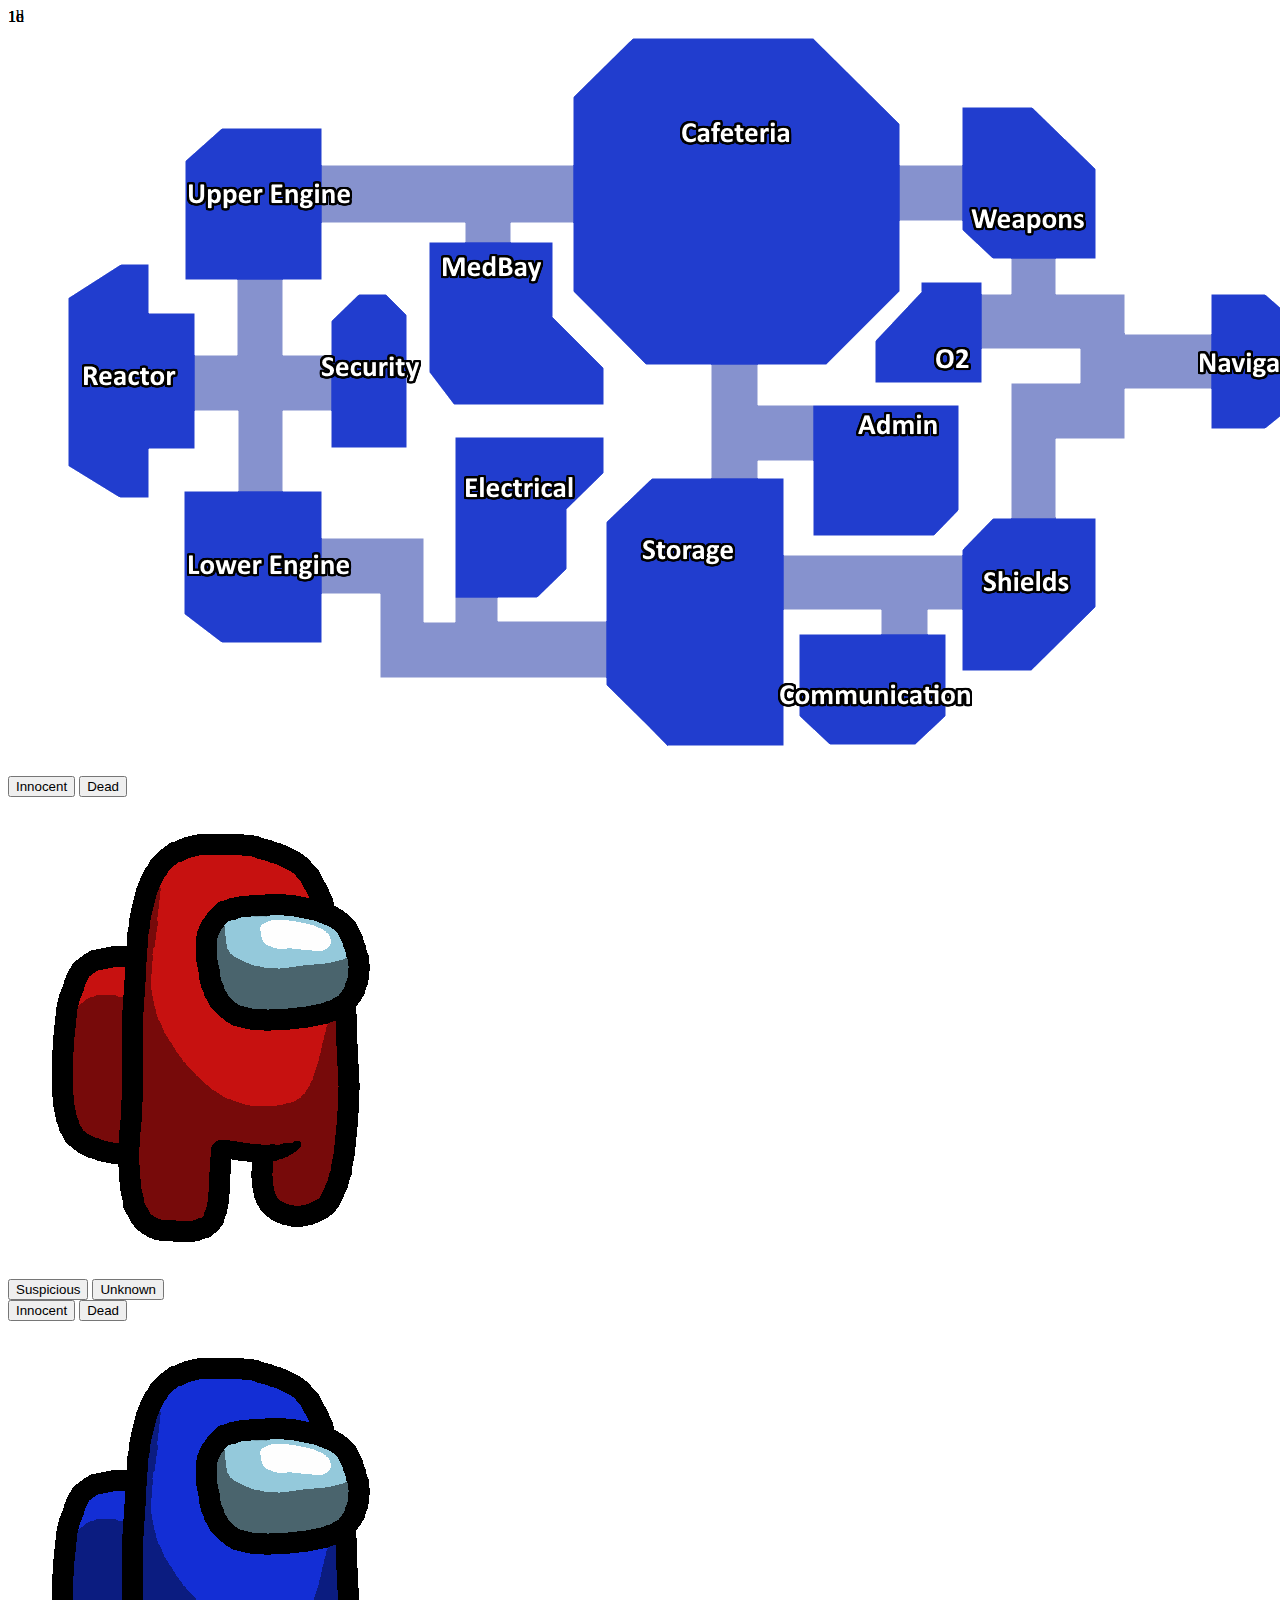
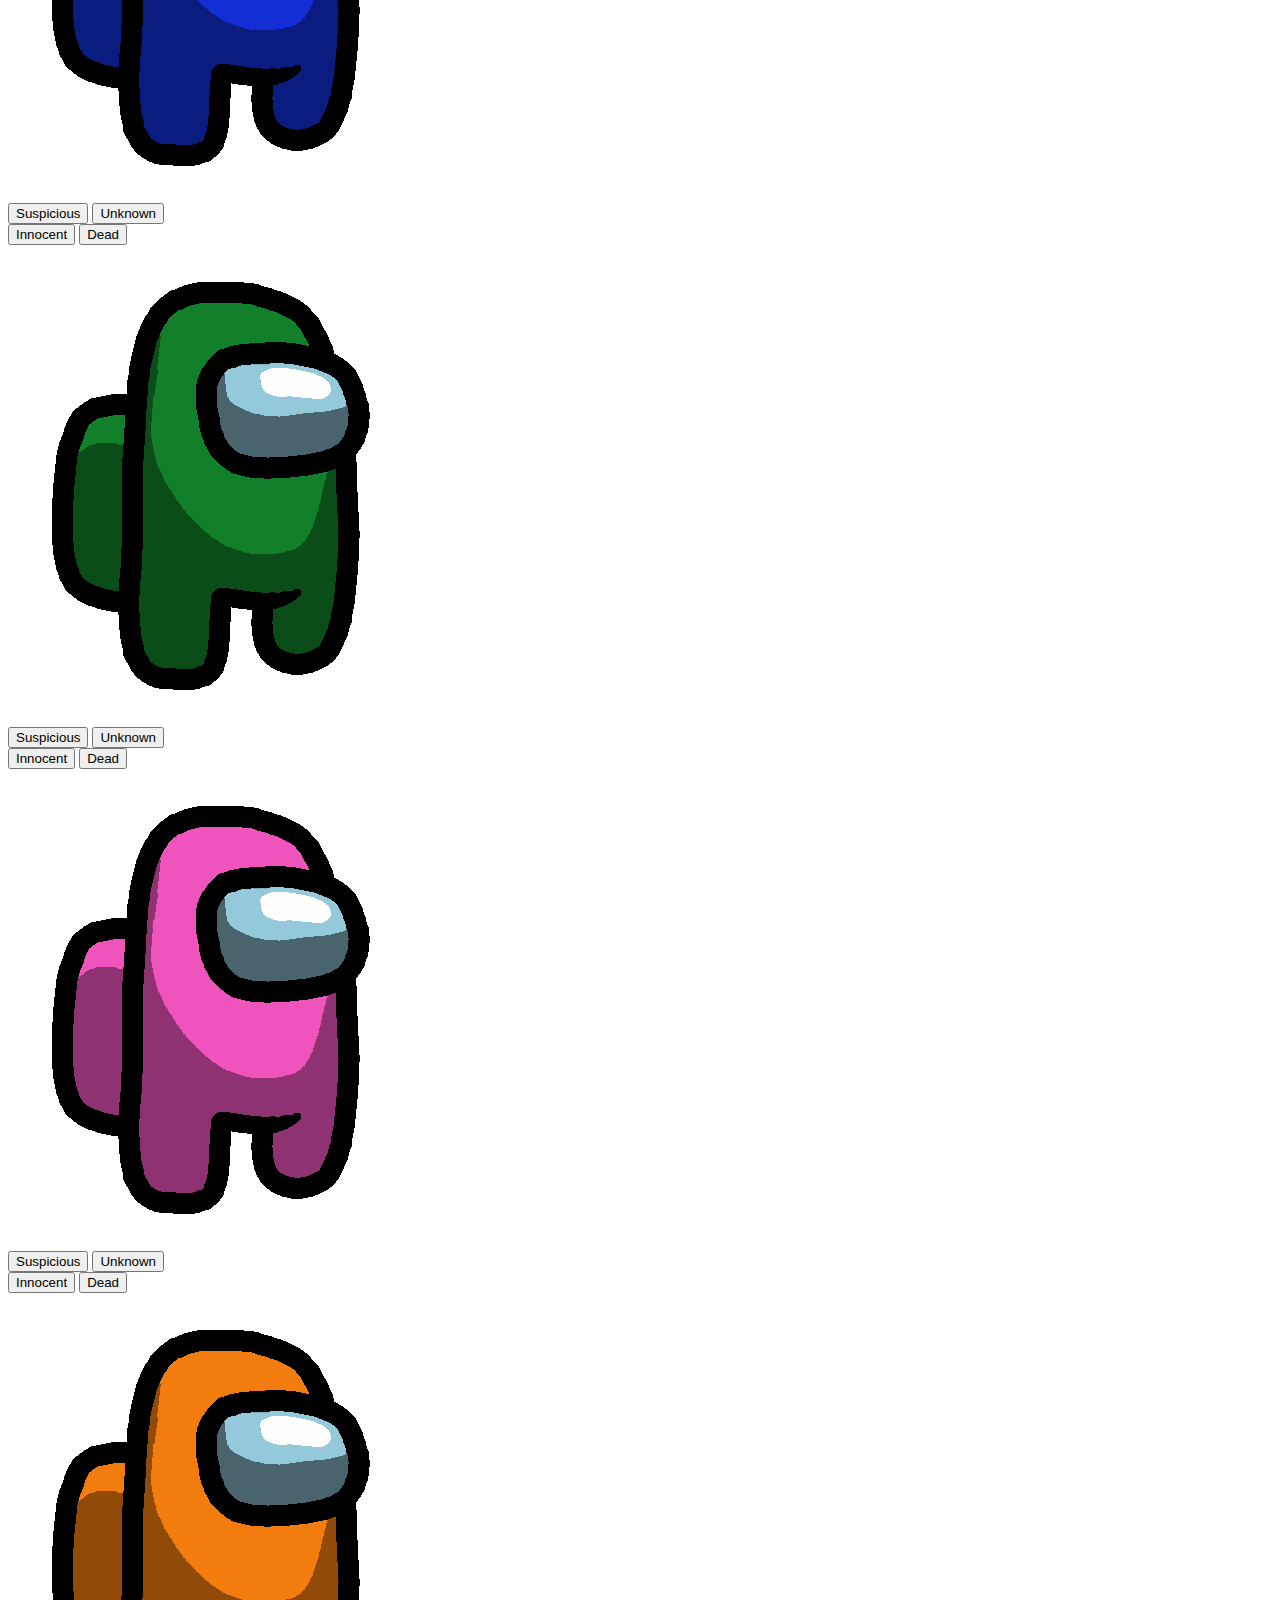
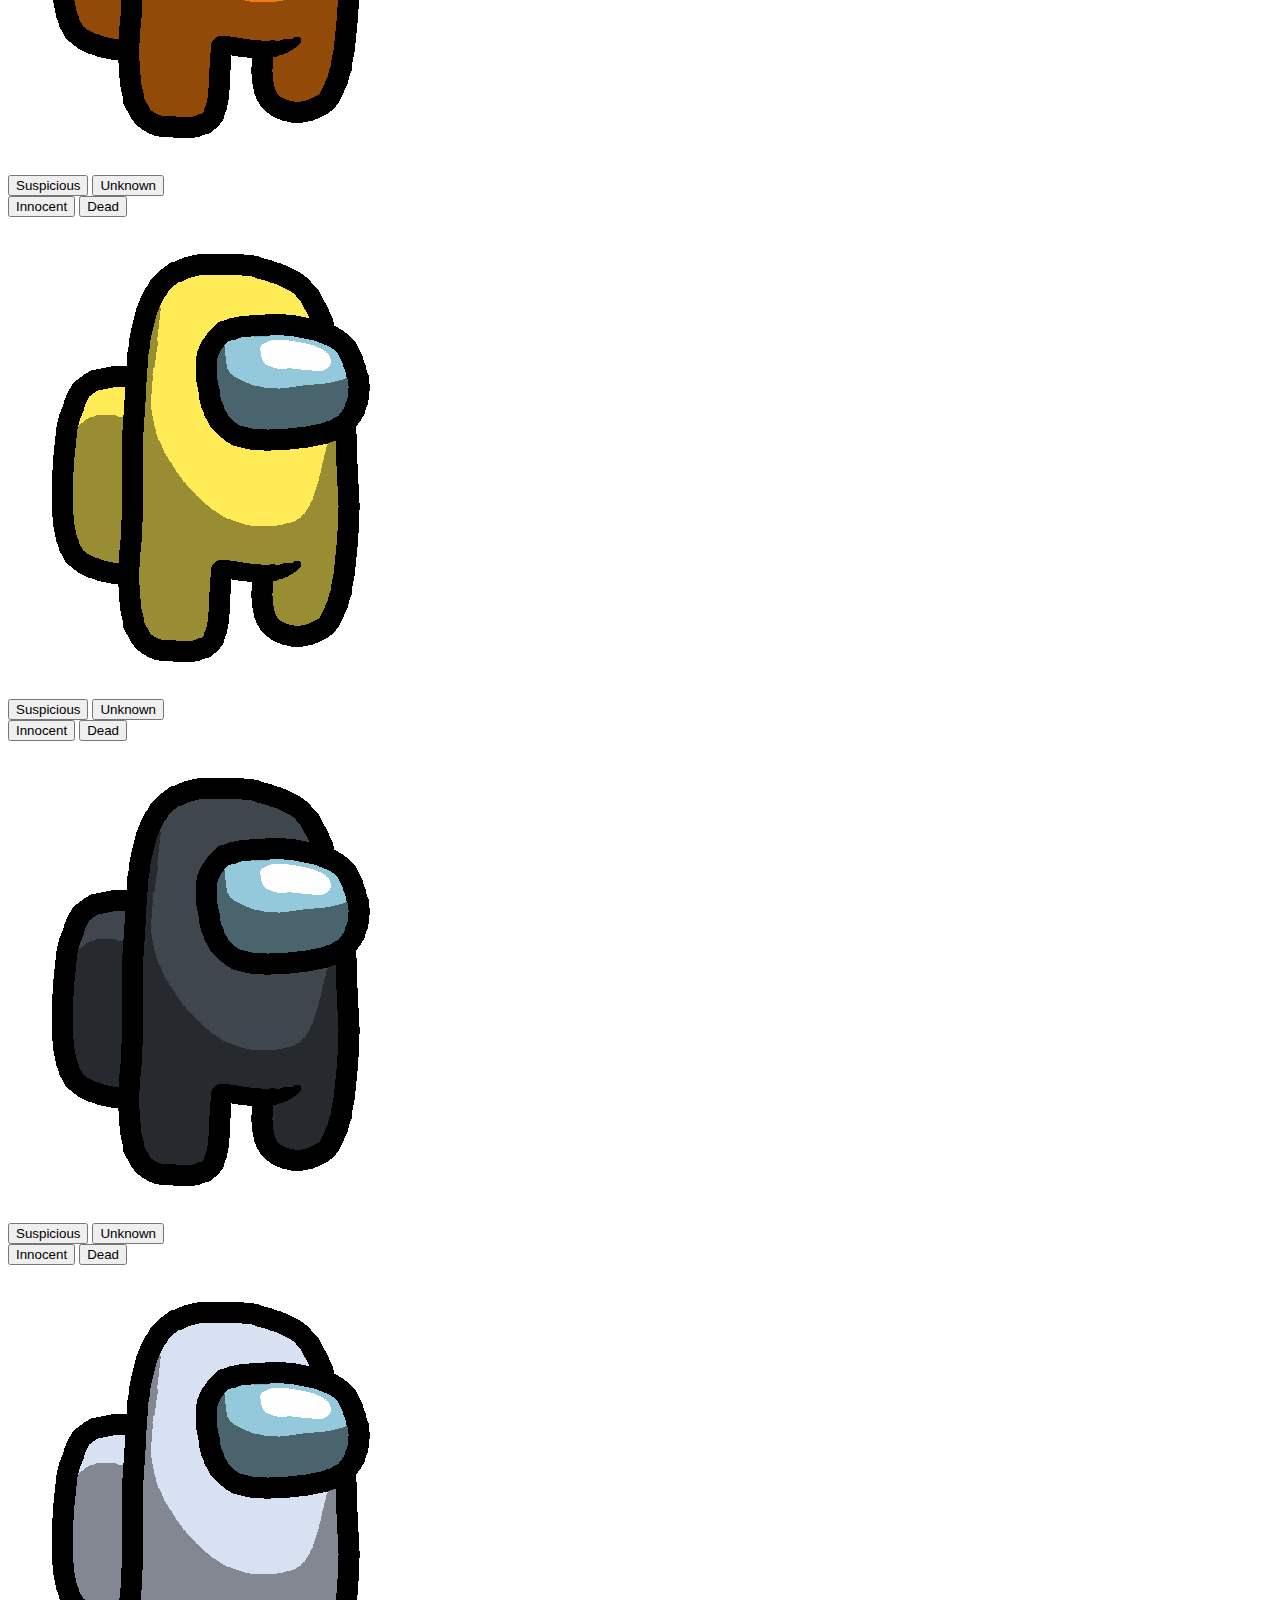
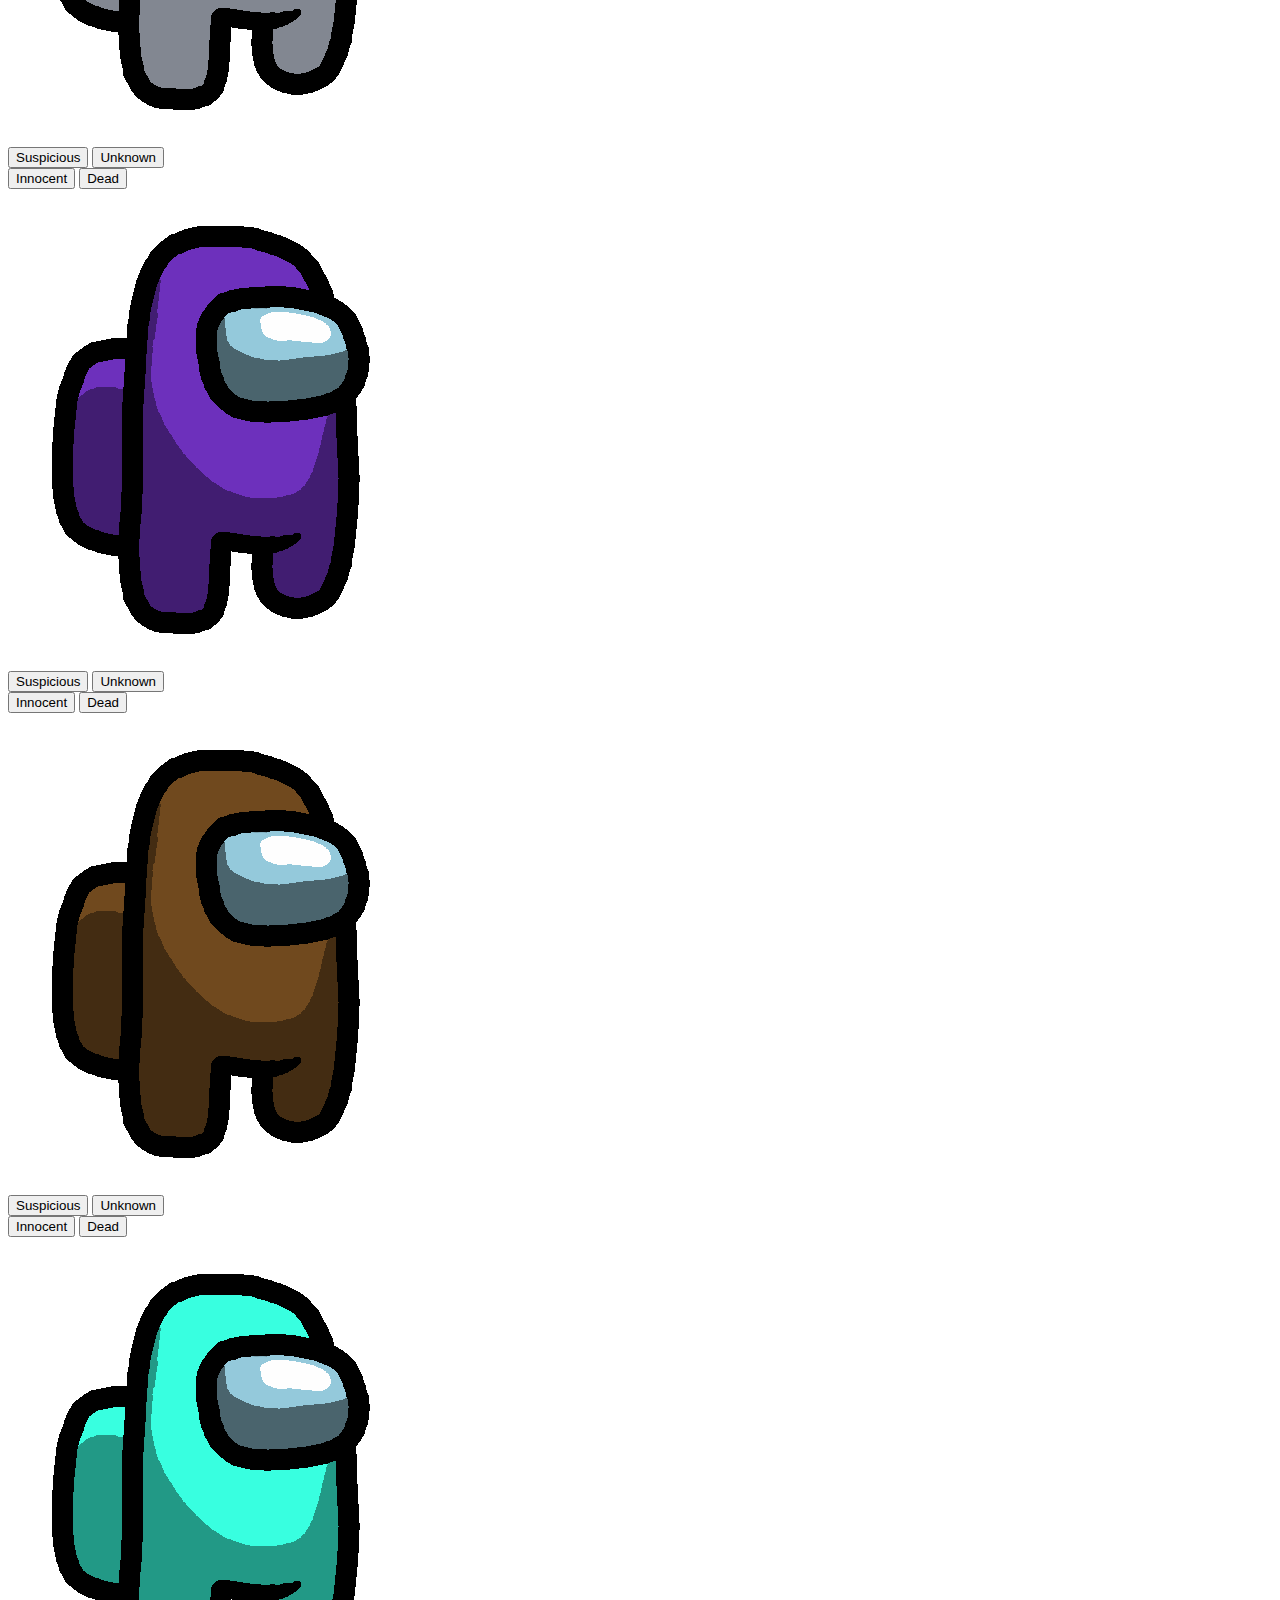
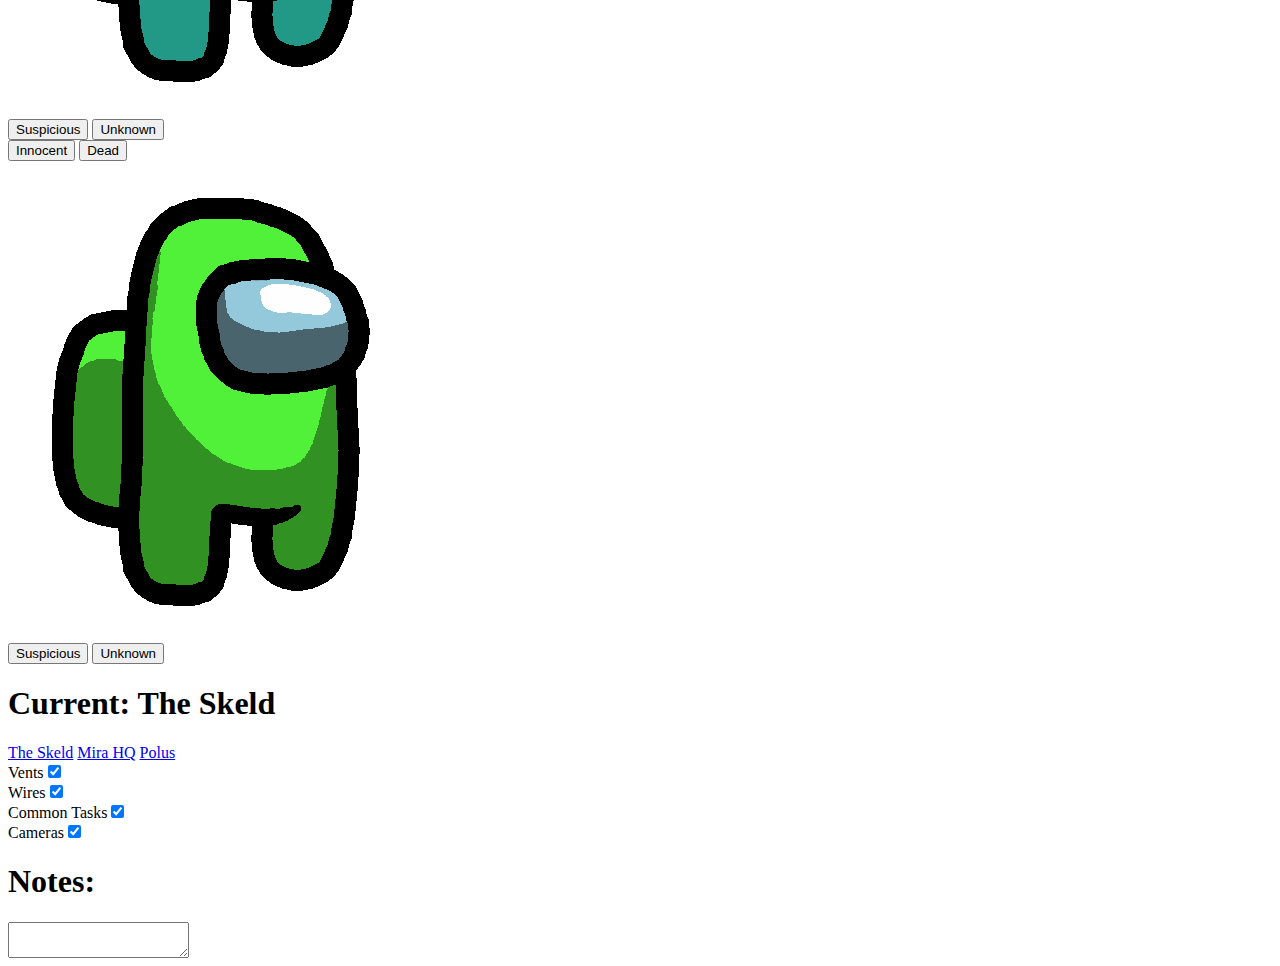
==== index.html @ 00ee6c78 "Initial Development" ====
<head>
    <title>Sus Tracker</title>
    <link rel="stylesheet" href="https://resources.izmichael.xyz/assets/tailwind2.css">
    <script src="https://ajax.googleapis.com/ajax/libs/jquery/2.1.3/jquery.min.js"></script>
    <link rel="stylesheet" href="/assets/styles.css">
    <script src="/assets/js/sus.js"></script>
</head>

<body class="text-white bg-gray-900" onload="mapSelect('skeld')">
    <noscript>
        <h1 class="text-4xl">Please enable Javascript to use this site.</h1>
    </noscript>
    <div class="grid w-screen h-screen grid-cols-2 grid-rows-2 p-5">
        <div class="grid w-full h-full grid-cols-2 grid-rows-2 p-5" id="susDisplay">
            <div class="grid w-full h-full grid-cols-2" id="dispInnocent">

            </div>
            <div class="grid w-full h-full grid-cols-2" id="dispSus">

            </div>
            <div class="grid w-full h-full grid-cols-2" id="dispDead">

            </div>
            <div class="grid w-full h-full grid-cols-2" id="dispUnknown">

            </div>
        </div>
        <div class="flex flex-col justify-center w-full h-full p-5" id="mapDisplay">
            <div class="parent">
                <div class="w-full h-full mapImg1 skeld"><img src="/assets/img/maps/blank/skeld.png"></div>
                <div class="w-full h-full mapImg2 skeld skeld-vent">1b</div>
                <div class="w-full h-full mapImg3 skeld skeld-wires">1c</div>
                <div class="w-full h-full mapImg4 skeld skeld-common">1d</div>
                <div class="w-full h-full mapImg5 skeld skeld-cams">1e</div>
                <div class="w-full h-full mapImg6 mira"><img src="/assets/img/maps/blank/mira.png"></div>
                <div class="w-full h-full mapImg7 mira mira-vent">2b</div>
                <div class="w-full h-full mapImg8 mira mira-wires">2c</div>
                <div class="w-full h-full mapImg9 mira mira-common">2d</div>
                <div class="w-full h-full mapImg10 mira mira-cams">2e</div>
                <div class="w-full h-full mapImg11 polus"><img src="/assets/img/maps/blank/polus.png"></div>
                <div class="w-full h-full mapImg12 polus polus-vent">3b</div>
                <div class="w-full h-full mapImg13 polus polus-wires">3c</div>
                <div class="w-full h-full mapImg14 polus polus-common">3d</div>
                <div class="w-full h-full mapImg15 polus polus-cams">3e</div>
            </div>
        </div>
        <div class="grid w-full h-full grid-cols-3 gap-2 p-5" id="susControl">
            <player class="flex flex-row items-center justify-center border-2 border-gray-500 rounded-lg">
                <div class="flex flex-col justify-center mr-3">
                    <button style="outline: none;" class="bg-gray-700 p-1 rounded-lg"
                        onclick="markPlayer('red', 'inno')">Innocent</button>
                    <button style="outline: none;" class="bg-gray-700 p-1 mt-2 rounded-lg"
                        onclick="markPlayer('red', 'dead')">Dead</button>
                </div>
                <img class="w-11 h-11" src="/assets/img/players/red.png">
                <div class="flex flex-col justify-center ml-3">
                    <button style="outline: none;" class="bg-gray-700 p-1 rounded-lg"
                        onclick="markPlayer('red', 'sus')">Suspicious</button>
                    <button style="outline: none;" class="bg-gray-700 p-1 mt-2 rounded-lg"
                        onclick="markPlayer('red', 'none')">Unknown</button>
                </div>
            </player>
            <player class="flex flex-row items-center justify-center border-2 border-gray-500 rounded-lg">
                <div class="flex flex-col justify-center mr-3">
                    <button style="outline: none;" class="bg-gray-700 p-1 rounded-lg"
                        onclick="markPlayer('blue', 'inno')">Innocent</button>
                    <button style="outline: none;" class="bg-gray-700 p-1 mt-2 rounded-lg"
                        onclick="markPlayer('blue', 'dead')">Dead</button>
                </div>
                <img class="w-11 h-11" src="/assets/img/players/blue.png">
                <div class="flex flex-col justify-center ml-3">
                    <button style="outline: none;" class="bg-gray-700 p-1 rounded-lg"
                        onclick="markPlayer('blue', 'sus')">Suspicious</button>
                    <button style="outline: none;" class="bg-gray-700 p-1 mt-2 rounded-lg"
                        onclick="markPlayer('blue', 'none')">Unknown</button>
                </div>
            </player>
            <player class="flex flex-row items-center justify-center border-2 border-gray-500 rounded-lg">
                <div class="flex flex-col justify-center mr-3">
                    <button style="outline: none;" class="bg-gray-700 p-1 rounded-lg"
                        onclick="markPlayer('green', 'inno')">Innocent</button>
                    <button style="outline: none;" class="bg-gray-700 p-1 mt-2 rounded-lg"
                        onclick="markPlayer('green', 'dead')">Dead</button>
                </div>
                <img class="w-11 h-11" src="/assets/img/players/green.png">
                <div class="flex flex-col justify-center ml-3">
                    <button style="outline: none;" class="bg-gray-700 p-1 rounded-lg"
                        onclick="markPlayer('green', 'sus')">Suspicious</button>
                    <button style="outline: none;" class="bg-gray-700 p-1 mt-2 rounded-lg"
                        onclick="markPlayer('green', 'none')">Unknown</button>
                </div>
            </player>
            <player class="flex flex-row items-center justify-center border-2 border-gray-500 rounded-lg">
                <div class="flex flex-col justify-center mr-3">
                    <button style="outline: none;" class="bg-gray-700 p-1 rounded-lg"
                        onclick="markPlayer('pink', 'inno')">Innocent</button>
                    <button style="outline: none;" class="bg-gray-700 p-1 mt-2 rounded-lg"
                        onclick="markPlayer('pink', 'dead')">Dead</button>
                </div>
                <img class="w-11 h-11" src="/assets/img/players/pink.png">
                <div class="flex flex-col justify-center ml-3">
                    <button style="outline: none;" class="bg-gray-700 p-1 rounded-lg"
                        onclick="markPlayer('pink', 'sus')">Suspicious</button>
                    <button style="outline: none;" class="bg-gray-700 p-1 mt-2 rounded-lg"
                        onclick="markPlayer('pink', 'none')">Unknown</button>
                </div>
            </player>
            <player class="flex flex-row items-center justify-center border-2 border-gray-500 rounded-lg">
                <div class="flex flex-col justify-center mr-3">
                    <button style="outline: none;" class="bg-gray-700 p-1 rounded-lg"
                        onclick="markPlayer('orange', 'inno')">Innocent</button>
                    <button style="outline: none;" class="bg-gray-700 p-1 mt-2 rounded-lg"
                        onclick="markPlayer('orange', 'dead')">Dead</button>
                </div>
                <img class="w-11 h-11" src="/assets/img/players/orange.png">
                <div class="flex flex-col justify-center ml-3">
                    <button style="outline: none;" class="bg-gray-700 p-1 rounded-lg"
                        onclick="markPlayer('orange', 'sus')">Suspicious</button>
                    <button style="outline: none;" class="bg-gray-700 p-1 mt-2 rounded-lg"
                        onclick="markPlayer('orange', 'none')">Unknown</button>
                </div>
            </player>
            <player class="flex flex-row items-center justify-center border-2 border-gray-500 rounded-lg">
                <div class="flex flex-col justify-center mr-3">
                    <button style="outline: none;" class="bg-gray-700 p-1 rounded-lg"
                        onclick="markPlayer('yellow', 'inno')">Innocent</button>
                    <button style="outline: none;" class="bg-gray-700 p-1 mt-2 rounded-lg"
                        onclick="markPlayer('yellow', 'dead')">Dead</button>
                </div>
                <img class="w-11 h-11" src="/assets/img/players/yellow.png">
                <div class="flex flex-col justify-center ml-3">
                    <button style="outline: none;" class="bg-gray-700 p-1 rounded-lg"
                        onclick="markPlayer('yellow', 'sus')">Suspicious</button>
                    <button style="outline: none;" class="bg-gray-700 p-1 mt-2 rounded-lg"
                        onclick="markPlayer('yellow', 'none')">Unknown</button>
                </div>
            </player>
            <player class="flex flex-row items-center justify-center border-2 border-gray-500 rounded-lg">
                <div class="flex flex-col justify-center mr-3">
                    <button style="outline: none;" class="bg-gray-700 p-1 rounded-lg"
                        onclick="markPlayer('black', 'inno')">Innocent</button>
                    <button style="outline: none;" class="bg-gray-700 p-1 mt-2 rounded-lg"
                        onclick="markPlayer('black', 'dead')">Dead</button>
                </div>
                <img class="w-11 h-11" src="/assets/img/players/black.png">
                <div class="flex flex-col justify-center ml-3">
                    <button style="outline: none;" class="bg-gray-700 p-1 rounded-lg"
                        onclick="markPlayer('black', 'sus')">Suspicious</button>
                    <button style="outline: none;" class="bg-gray-700 p-1 mt-2 rounded-lg"
                        onclick="markPlayer('black', 'none')">Unknown</button>
                </div>
            </player>
            <player class="flex flex-row items-center justify-center border-2 border-gray-500 rounded-lg">
                <div class="flex flex-col justify-center mr-3">
                    <button style="outline: none;" class="bg-gray-700 p-1 rounded-lg"
                        onclick="markPlayer('white', 'inno')">Innocent</button>
                    <button style="outline: none;" class="bg-gray-700 p-1 mt-2 rounded-lg"
                        onclick="markPlayer('white', 'dead')">Dead</button>
                </div>
                <img class="w-11 h-11" src="/assets/img/players/white.png">
                <div class="flex flex-col justify-center ml-3">
                    <button style="outline: none;" class="bg-gray-700 p-1 rounded-lg"
                        onclick="markPlayer('white', 'sus')">Suspicious</button>
                    <button style="outline: none;" class="bg-gray-700 p-1 mt-2 rounded-lg"
                        onclick="markPlayer('white', 'none')">Unknown</button>
                </div>
            </player>
            <player class="flex flex-row items-center justify-center border-2 border-gray-500 rounded-lg">
                <div class="flex flex-col justify-center mr-3">
                    <button style="outline: none;" class="bg-gray-700 p-1 rounded-lg"
                        onclick="markPlayer('purple', 'inno')">Innocent</button>
                    <button style="outline: none;" class="bg-gray-700 p-1 mt-2 rounded-lg"
                        onclick="markPlayer('purple', 'dead')">Dead</button>
                </div>
                <img class="w-11 h-11" src="/assets/img/players/purple.png">
                <div class="flex flex-col justify-center ml-3">
                    <button style="outline: none;" class="bg-gray-700 p-1 rounded-lg"
                        onclick="markPlayer('purple', 'sus')">Suspicious</button>
                    <button style="outline: none;" class="bg-gray-700 p-1 mt-2 rounded-lg"
                        onclick="markPlayer('purple', 'none')">Unknown</button>
                </div>
            </player>
            <player class="flex flex-row items-center justify-center border-2 border-gray-500 rounded-lg">
                <div class="flex flex-col justify-center mr-3">
                    <button style="outline: none;" class="bg-gray-700 p-1 rounded-lg"
                        onclick="markPlayer('brown', 'inno')">Innocent</button>
                    <button style="outline: none;" class="bg-gray-700 p-1 mt-2 rounded-lg"
                        onclick="markPlayer('brown', 'dead')">Dead</button>
                </div>
                <img class="w-11 h-11" src="/assets/img/players/brown.png">
                <div class="flex flex-col justify-center ml-3">
                    <button style="outline: none;" class="bg-gray-700 p-1 rounded-lg"
                        onclick="markPlayer('brown', 'sus')">Suspicious</button>
                    <button style="outline: none;" class="bg-gray-700 p-1 mt-2 rounded-lg"
                        onclick="markPlayer('brown', 'none')">Unknown</button>
                </div>
            </player>
            <player class="flex flex-row items-center justify-center border-2 border-gray-500 rounded-lg">
                <div class="flex flex-col justify-center mr-3">
                    <button style="outline: none;" class="bg-gray-700 p-1 rounded-lg"
                        onclick="markPlayer('cyan', 'inno')">Innocent</button>
                    <button style="outline: none;" class="bg-gray-700 p-1 mt-2 rounded-lg"
                        onclick="markPlayer('cyan', 'dead')">Dead</button>
                </div>
                <img class="w-11 h-11" src="/assets/img/players/cyan.png">
                <div class="flex flex-col justify-center ml-3">
                    <button style="outline: none;" class="bg-gray-700 p-1 rounded-lg"
                        onclick="markPlayer('cyan', 'sus')">Suspicious</button>
                    <button style="outline: none;" class="bg-gray-700 p-1 mt-2 rounded-lg"
                        onclick="markPlayer('cyan', 'none')">Unknown</button>
                </div>
            </player>
            <player class="flex flex-row items-center justify-center border-2 border-gray-500 rounded-lg">
                <div class="flex flex-col justify-center mr-3">
                    <button style="outline: none;" class="bg-gray-700 p-1 rounded-lg"
                        onclick="markPlayer('lime', 'inno')">Innocent</button>
                    <button style="outline: none;" class="bg-gray-700 p-1 mt-2 rounded-lg"
                        onclick="markPlayer('lime', 'dead')">Dead</button>
                </div>
                <img class="w-11 h-11" src="/assets/img/players/lime.png">
                <div class="flex flex-col justify-center ml-3">
                    <button style="outline: none;" class="bg-gray-700 p-1 rounded-lg"
                        onclick="markPlayer('lime', 'sus')">Suspicious</button>
                    <button style="outline: none;" class="bg-gray-700 p-1 mt-2 rounded-lg"
                        onclick="markPlayer('lime', 'none')">Unknown</button>
                </div>
            </player>
        </div>
        <div class="flex flex-col w-full h-full p-5" id="mapControl">
            <div class="flex flex-row w-full border-b-2 mb-4 border-gray-500">
                <div class="flex flex-1 flex-col">
                    <h1 class="text-xl font-bold" id="mapLabel">Current: The Skeld</h1>
                    <a href="/" class="p-2 hover:bg-gray-600" onclick="mapSelect('skeld');return false">The Skeld</a>
                    <a href="/" class="p-2 hover:bg-gray-600" onclick="mapSelect('mira');return false">Mira HQ</a>
                    <a href="/" class="p-2 hover:bg-gray-600" onclick="mapSelect('polus');return false">Polus</a>
                </div>
                <div class="flex flex-1 flex-col">
                    <div class="flex flex-row items-center justify-end p-2 gap-2">Vents<input type="checkbox"
                            id="ventBox" checked></div>
                    <div class="flex flex-row items-center justify-end p-2 gap-2">Wires<input type="checkbox"
                            id="wiresBox" checked></div>
                    <div class="flex flex-row items-center justify-end p-2 gap-2">Common Tasks<input type="checkbox"
                            id="commonBox" checked></div>
                    <div class="flex flex-row items-center justify-end p-2 gap-2">Cameras<input type="checkbox"
                            id="camsBox" checked></div>
                </div>
            </div>
            <h1 class="text-lg">Notes:</h1>
            <textarea class="p-2 mt-1 flex-1 bg-gray-700 resize-none" style="outline: none;"></textarea>
        </div>
    </div>
    <script src="/assets/js/maps.js"></script>
</body>
---- assets/styles.css ----
.parent {
    display: grid;
    grid-template-columns: 1fr;
    grid-template-rows: 1fr;
    grid-column-gap: 0px;
    grid-row-gap: 0px;
}

.mapImg1 {
    grid-area: 1 / 1 / 2 / 2;
}

.mapImg2 {
    grid-area: 1 / 1 / 2 / 2;
}

.mapImg3 {
    grid-area: 1 / 1 / 2 / 2;
}

.mapImg4 {
    grid-area: 1 / 1 / 2 / 2;
}

.mapImg5 {
    grid-area: 1 / 1 / 2 / 2;
}

.mapImg6 {
    grid-area: 1 / 1 / 2 / 2;
}

.mapImg7 {
    grid-area: 1 / 1 / 2 / 2;
}

.mapImg8 {
    grid-area: 1 / 1 / 2 / 2;
}

.mapImg9 {
    grid-area: 1 / 1 / 2 / 2;
}

.mapImg10 {
    grid-area: 1 / 1 / 2 / 2;
}

.mapImg11 {
    grid-area: 1 / 1 / 2 / 2;
}

.mapImg12 {
    grid-area: 1 / 1 / 2 / 2;
}

.mapImg13 {
    grid-area: 1 / 1 / 2 / 2;
}

.mapImg14 {
    grid-area: 1 / 1 / 2 / 2;
}

.mapImg15 {
    grid-area: 1 / 1 / 2 / 2;
}
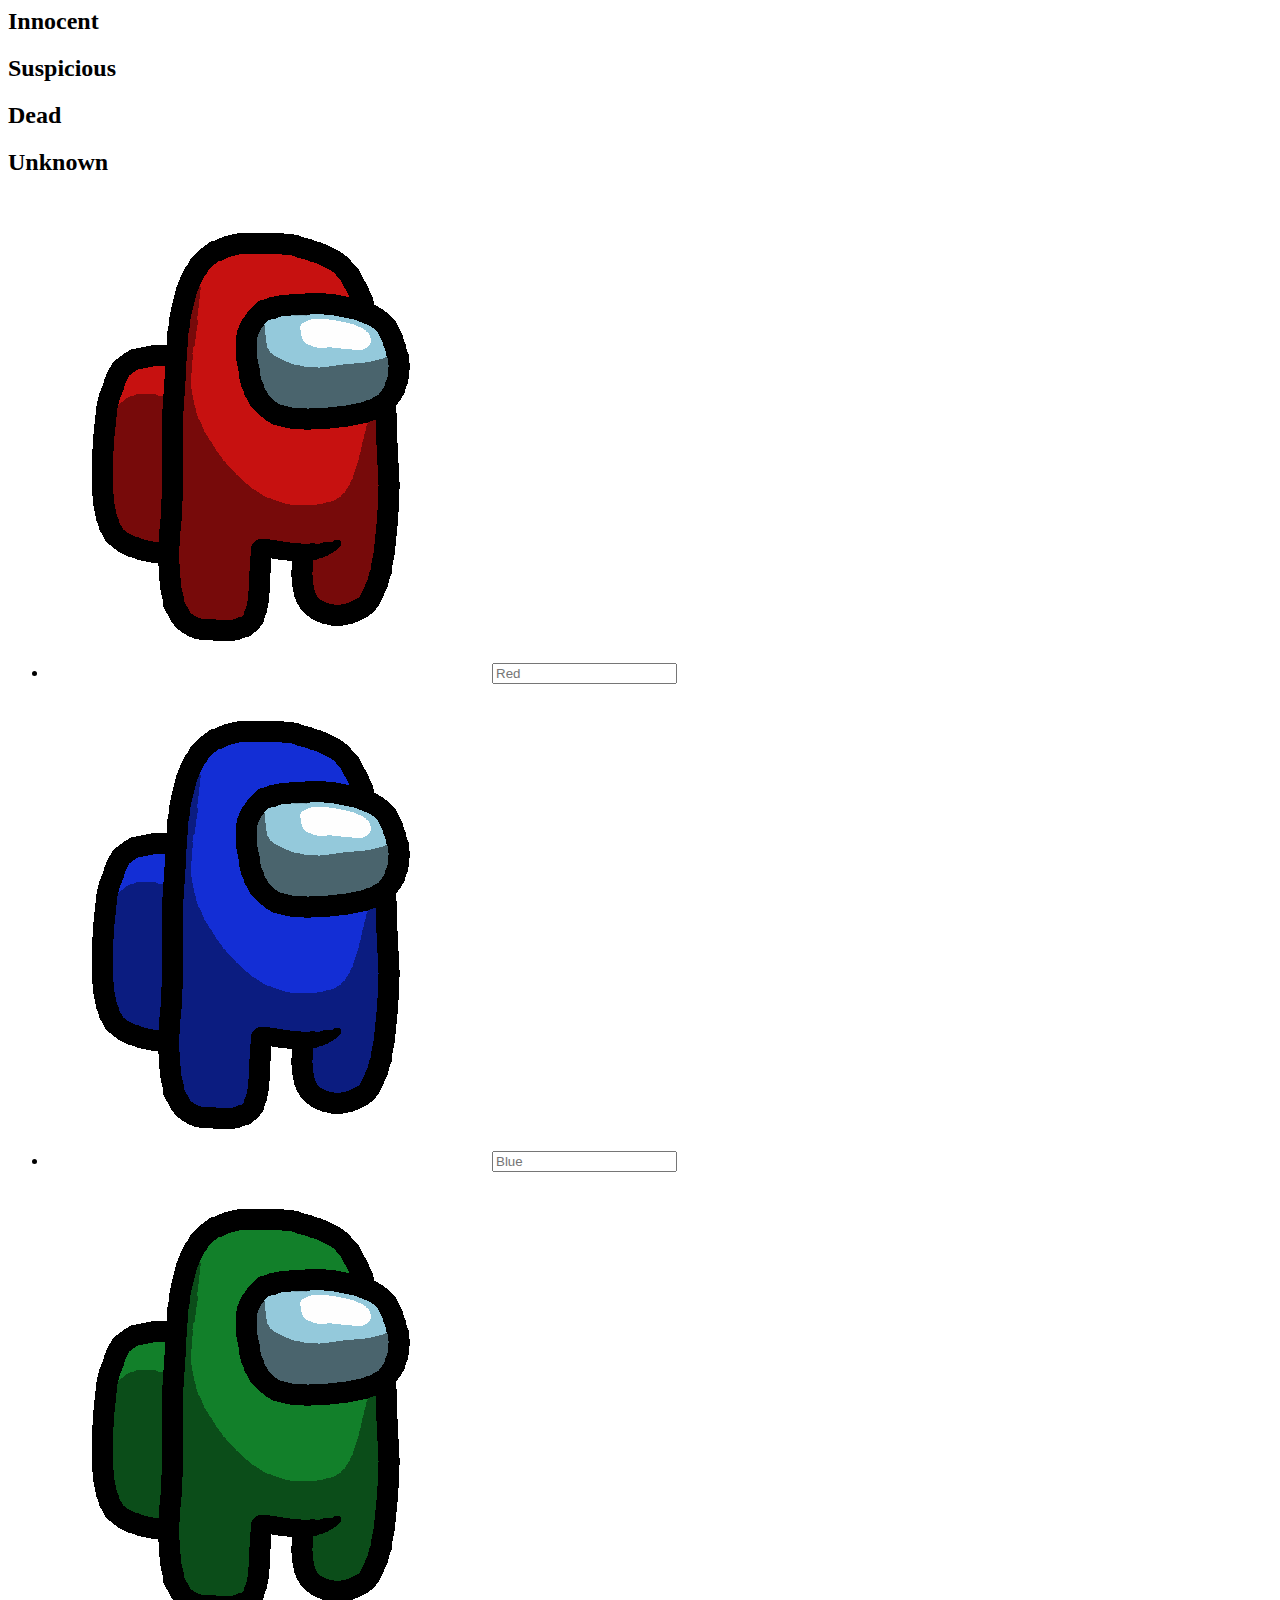
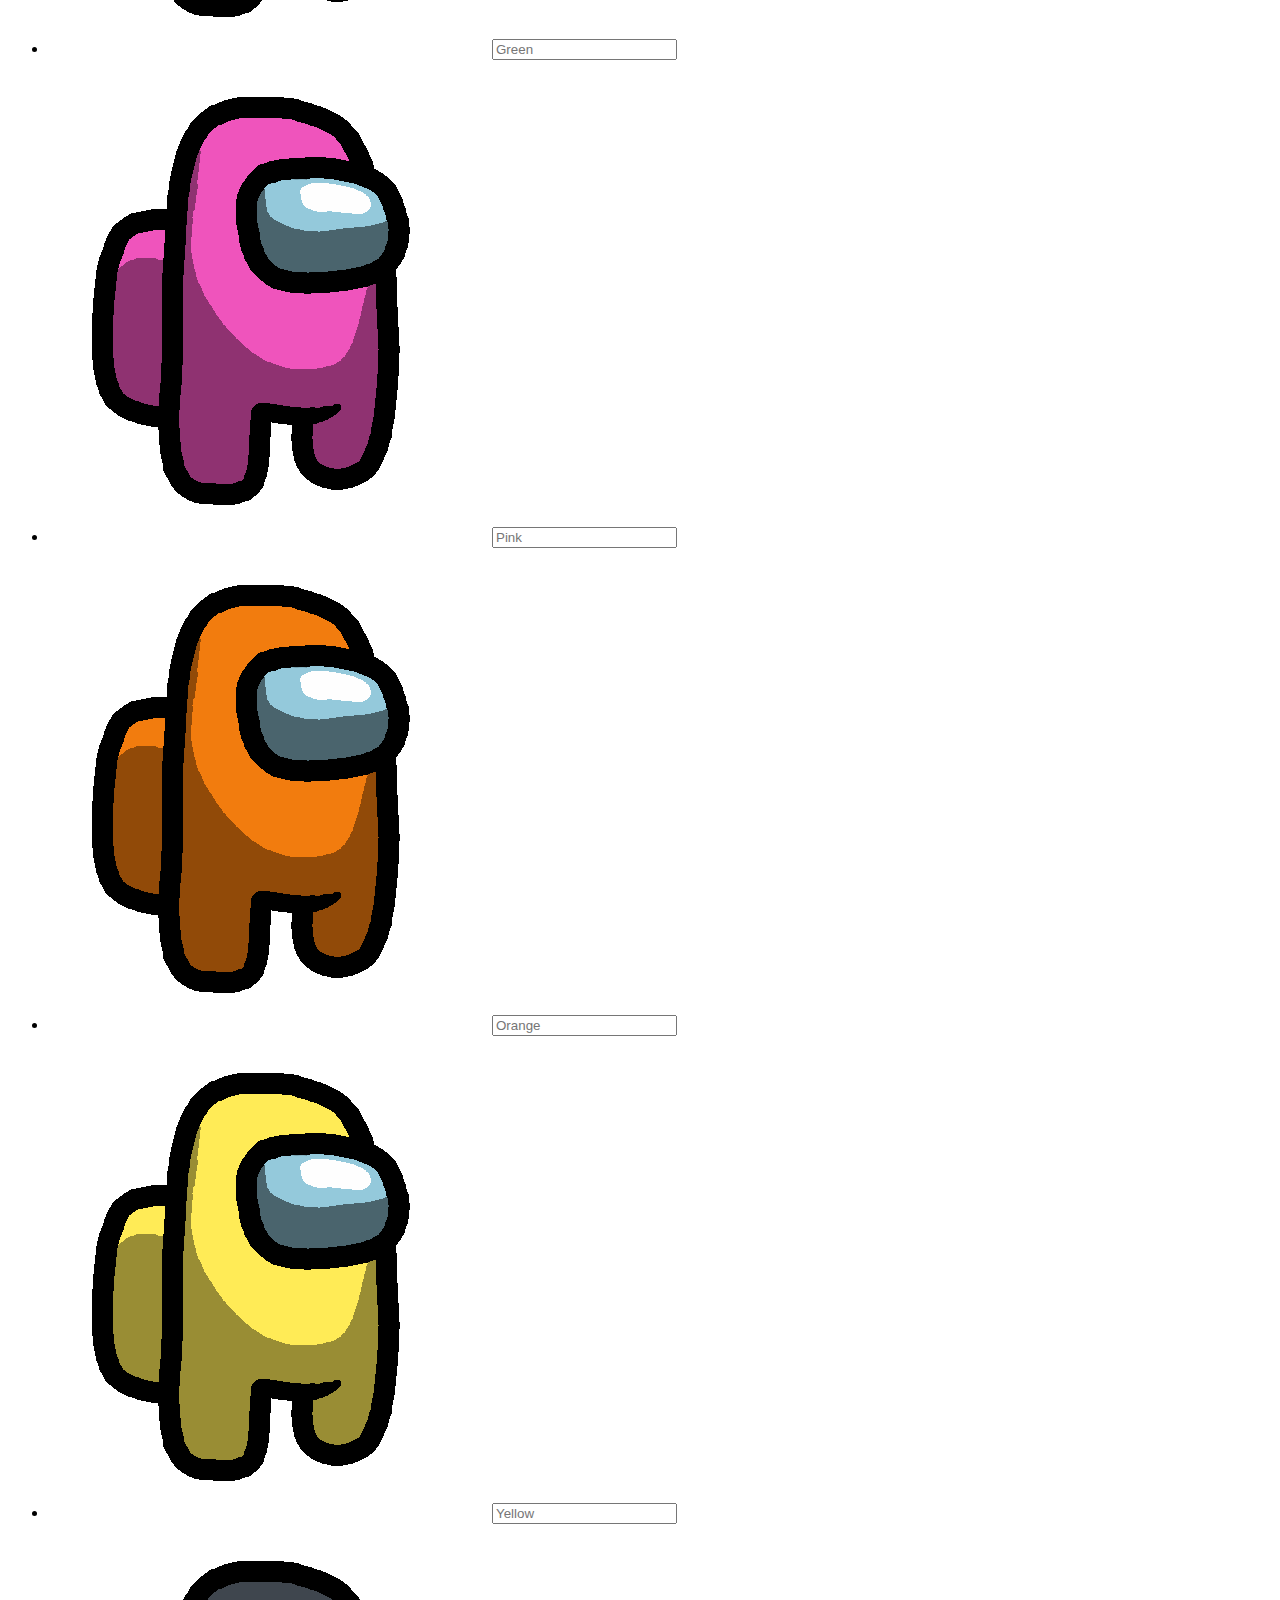
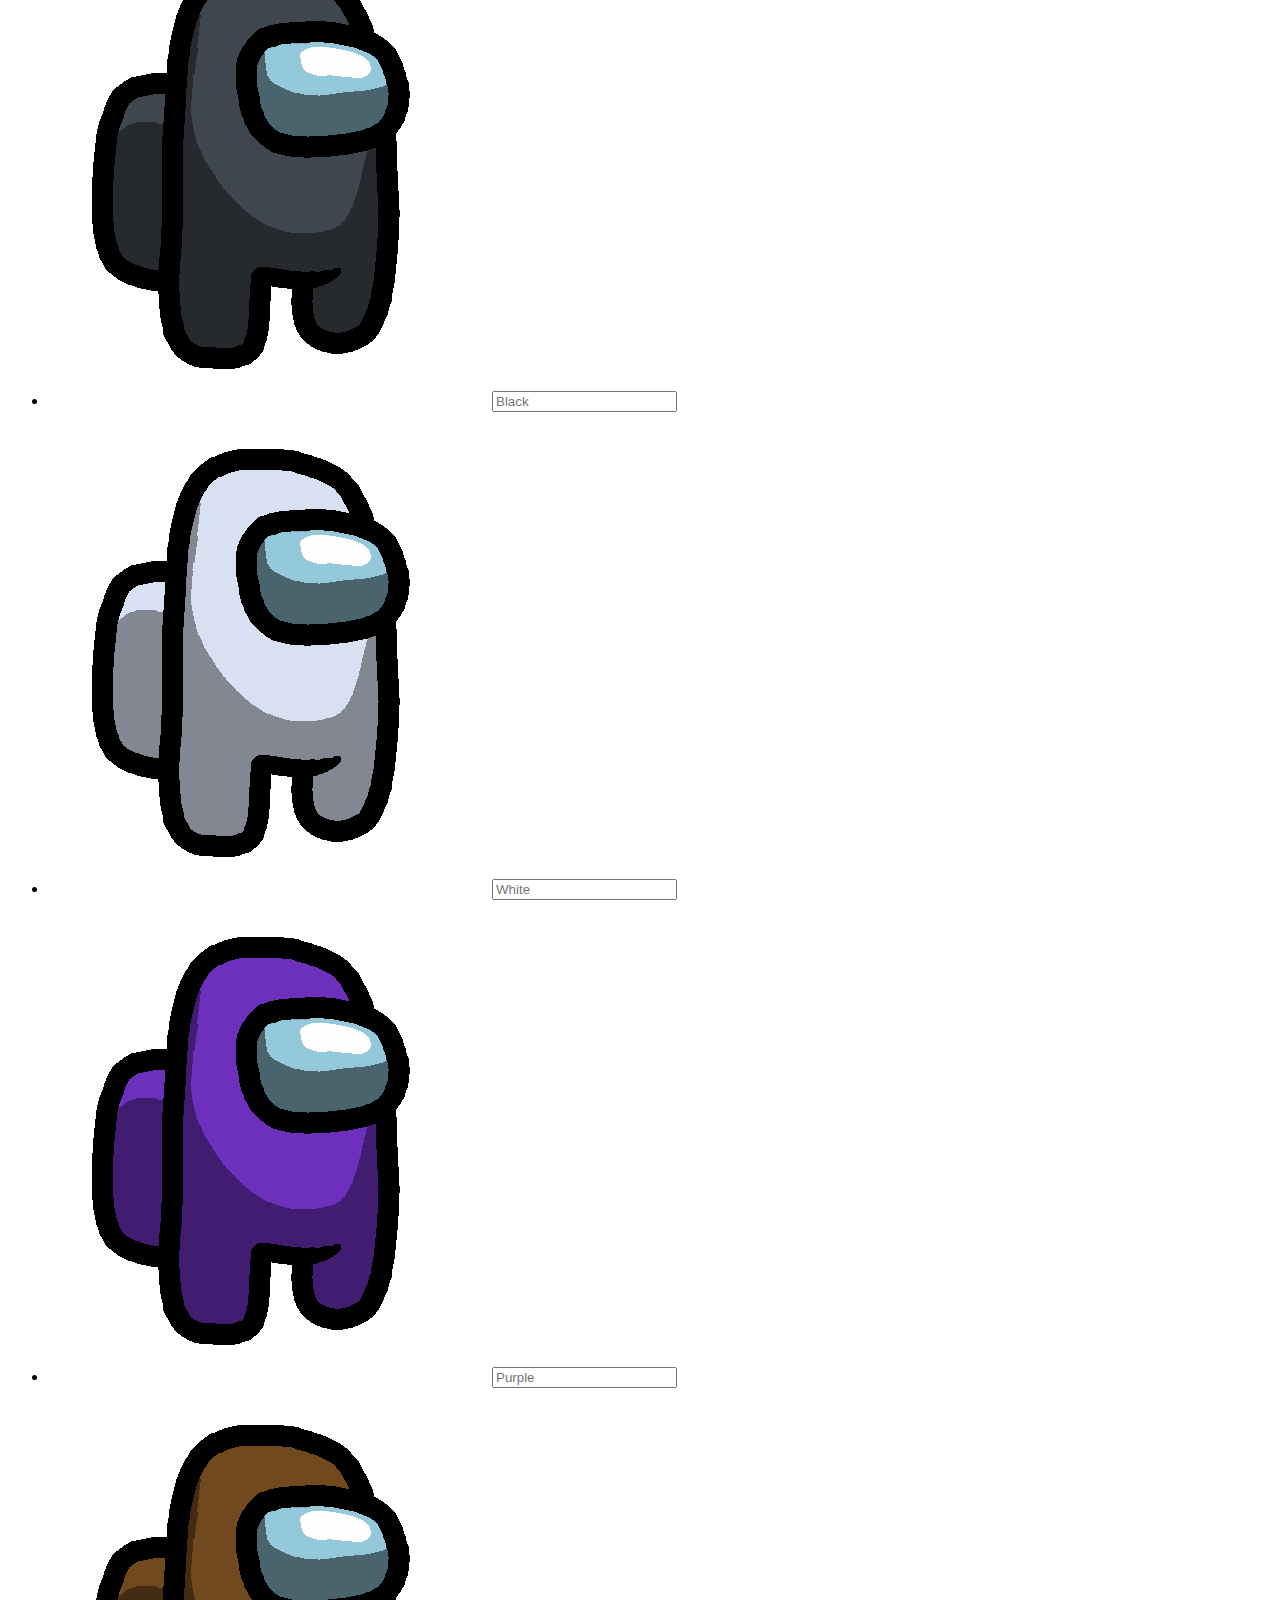
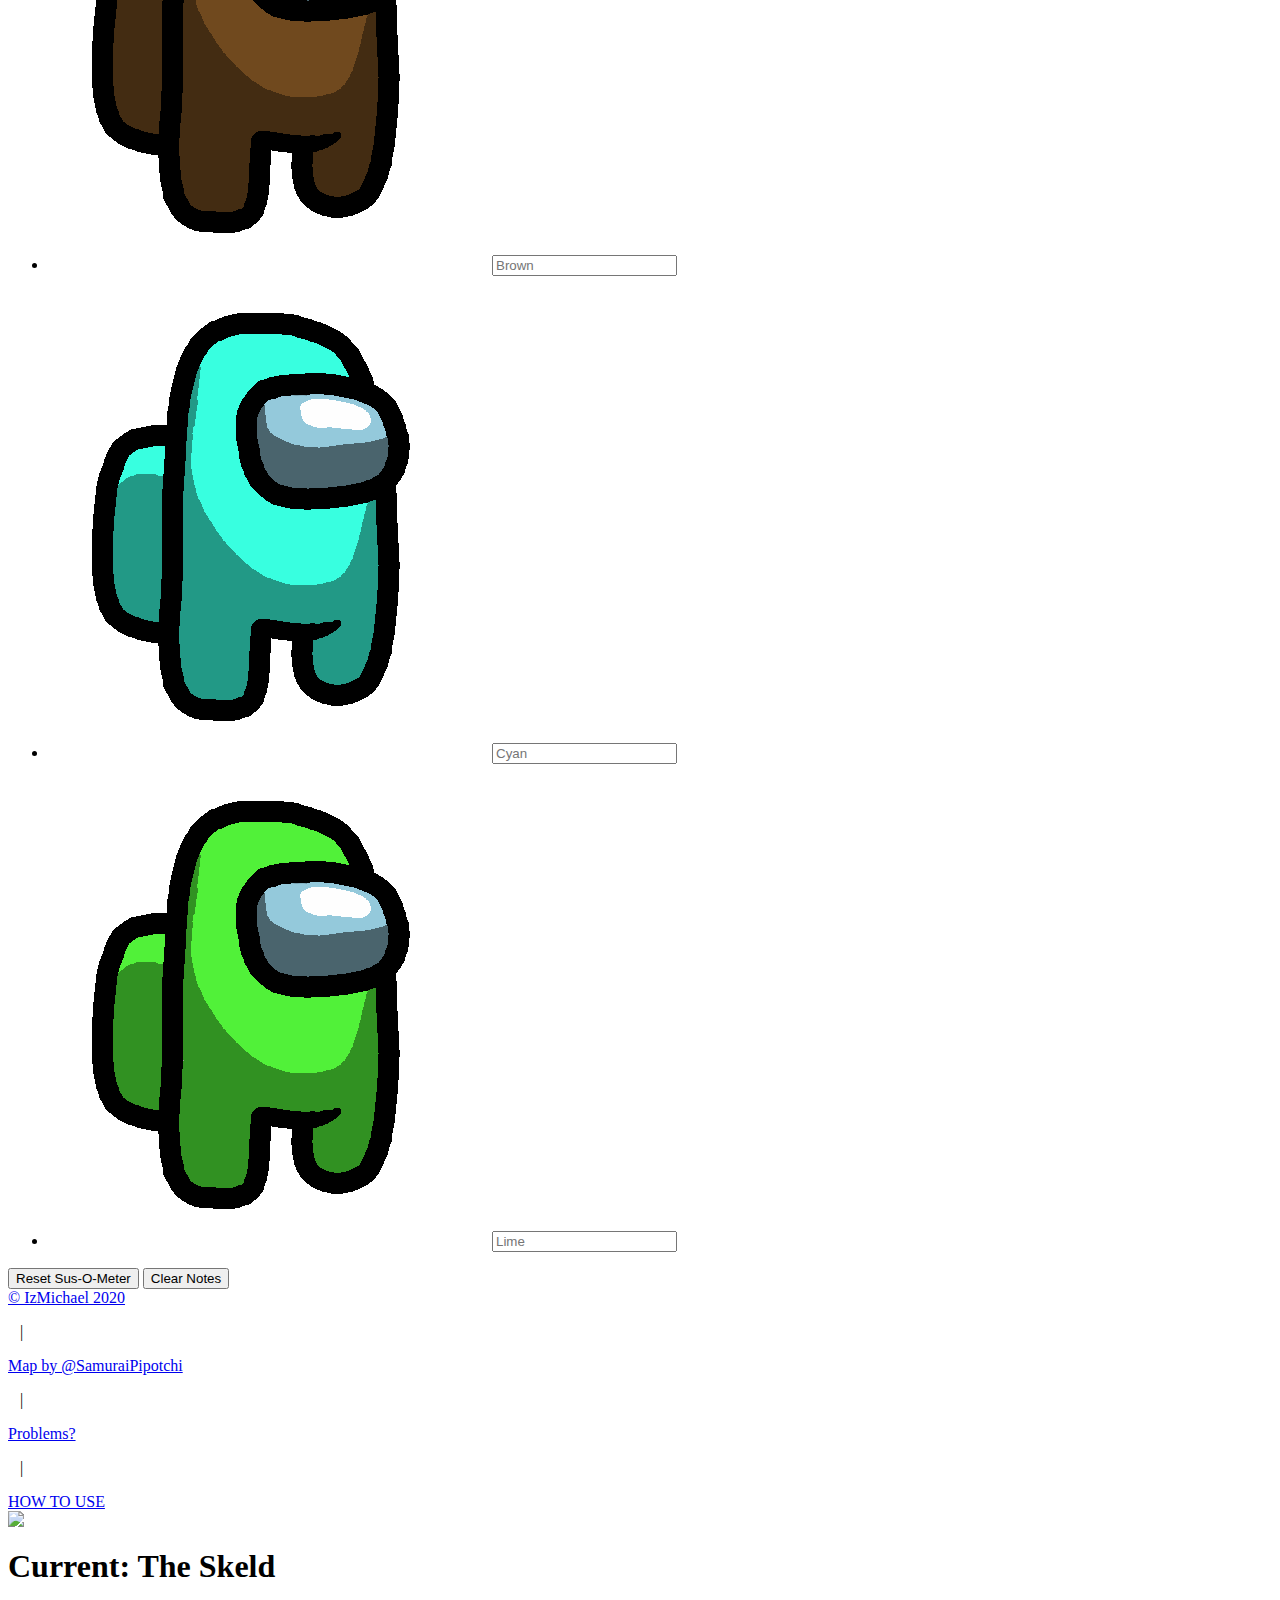
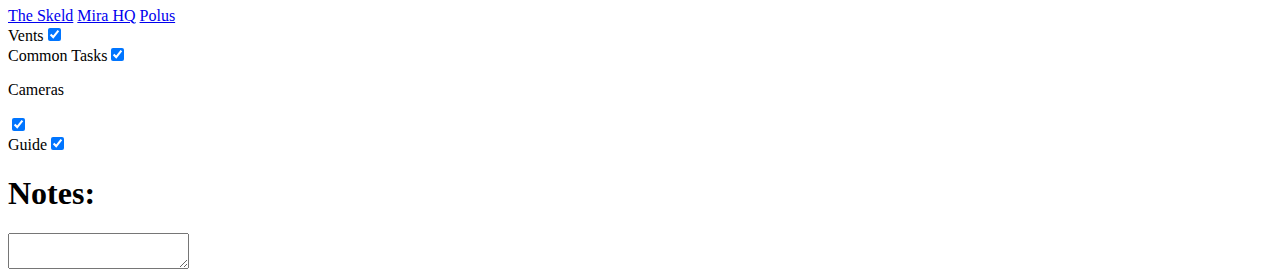
==== commit 3d7489df: "Player Icons aren't appearing Fixes #2" ====
--- a/index.html
+++ b/index.html
@@ -1,253 +1,159 @@
 <head>
-    <title>Sus Tracker</title>
+    <title>Among Us Tracker</title>
     <link rel="stylesheet" href="https://resources.izmichael.xyz/assets/tailwind2.css">
     <script src="https://ajax.googleapis.com/ajax/libs/jquery/2.1.3/jquery.min.js"></script>
     <link rel="stylesheet" href="/assets/styles.css">
-    <script src="/assets/js/sus.js"></script>
+    <script src="https://cdn.jsdelivr.net/npm/sortablejs@latest/Sortable.min.js"></script>
 </head>
 
 <body class="text-white bg-gray-900" onload="mapSelect('skeld')">
     <noscript>
         <h1 class="text-4xl">Please enable Javascript to use this site.</h1>
     </noscript>
-    <div class="grid w-screen h-screen grid-cols-2 grid-rows-2 p-5">
-        <div class="grid w-full h-full grid-cols-2 grid-rows-2 p-5" id="susDisplay">
-            <div class="grid w-full h-full grid-cols-2" id="dispInnocent">
-
+    <div class="grid w-screen h-screen grid-cols-1 grid-rows-2 p-5 lg:grid-cols-2">
+        <div class="flex flex-col w-full h-full row-span-2 gap-5 p-5" id="susControl">
+            <div class="flex flex-row gap-5">
+                <div class="flex-1 p-2 border-2 border-gray-500 rounded-md">
+                    <h2 class="mb-2 text-xl text-center mx-auto">Innocent</h2>
+                    <ul class="flex flex-col gap-y-3" id="foo"></ul>
+                </div>
+                <div class="flex-1 p-2 border-2 border-gray-500 rounded-md">
+                    <h2 class="mb-2 text-xl text-center mx-auto">Suspicious</h2>
+                    <ul class="flex flex-col gap-y-3" id="bar"></ul>
+                </div>
+                <div class="flex-1 p-2 border-2 border-gray-500 rounded-md">
+                    <h2 class="mb-2 text-xl text-center mx-auto">Dead</h2>
+                    <ul class="flex flex-col gap-y-3" id="erm"></ul>
+                </div>
             </div>
-            <div class="grid w-full h-full grid-cols-2" id="dispSus">
-
+            <div class="flex-1 p-2 border-2 border-gray-500 rounded-md">
+                <h2 class="mb-2 text-xl text-center mx-auto">Unknown</h2>
+                <ul class="grid grid-rows-4 grid-cols-3 gap-x-3" id="shm">
+                    <li
+                        class="flex flex-row select-none items-center justify-center h-16 overflow-hidden border border-gray-700 rounded-lg">
+                        <img class="w-11 h-11" src="/assets/img/players/red.png">
+                        <input class="w-24 p-2 bg-gray-700 rounded-lg" placeholder="Red" style="outline: none;">
+                    </li>
+                    <li
+                        class="flex flex-row select-none items-center justify-center h-16 overflow-hidden border border-gray-700 rounded-lg">
+                        <img class="w-11 h-11" src="/assets/img/players/blue.png">
+                        <input class="w-24 p-2 bg-gray-700 rounded-lg" placeholder="Blue" style="outline: none;">
+                    </li>
+                    <li
+                        class="flex flex-row select-none items-center justify-center h-16 overflow-hidden border border-gray-700 rounded-lg">
+                        <img class="w-11 h-11" src="/assets/img/players/green.png">
+                        <input class="w-24 p-2 bg-gray-700 rounded-lg" placeholder="Green" style="outline: none;">
+                    </li>
+                    <li
+                        class="flex flex-row select-none items-center justify-center h-16 overflow-hidden border border-gray-700 rounded-lg">
+                        <img class="w-11 h-11" src="/assets/img/players/pink.png">
+                        <input class="w-24 p-2 bg-gray-700 rounded-lg" placeholder="Pink" style="outline: none;">
+                    </li>
+                    <li
+                        class="flex flex-row select-none items-center justify-center h-16 overflow-hidden border border-gray-700 rounded-lg">
+                        <img class="w-11 h-11" src="/assets/img/players/orange.png">
+                        <input class="w-24 p-2 bg-gray-700 rounded-lg" placeholder="Orange" style="outline: none;">
+                    </li>
+                    <li
+                        class="flex flex-row select-none items-center justify-center h-16 overflow-hidden border border-gray-700 rounded-lg">
+                        <img class="w-11 h-11" src="/assets/img/players/yellow.png">
+                        <input class="w-24 p-2 bg-gray-700 rounded-lg" placeholder="Yellow" style="outline: none;">
+                    </li>
+                    <li
+                        class="flex flex-row select-none items-center justify-center h-16 overflow-hidden border border-gray-700 rounded-lg">
+                        <img class="w-11 h-11" src="/assets/img/players/black.png">
+                        <input class="w-24 p-2 bg-gray-700 rounded-lg" placeholder="Black" style="outline: none;">
+                    </li>
+                    <li
+                        class="flex flex-row select-none items-center justify-center h-16 overflow-hidden border border-gray-700 rounded-lg">
+                        <img class="w-11 h-11" src="/assets/img/players/white.png">
+                        <input class="w-24 p-2 bg-gray-700 rounded-lg" placeholder="White" style="outline: none;">
+                    </li>
+                    <li
+                        class="flex flex-row select-none items-center justify-center h-16 overflow-hidden border border-gray-700 rounded-lg">
+                        <img class="w-11 h-11" src="/assets/img/players/purple.png">
+                        <input class="w-24 p-2 bg-gray-700 rounded-lg" placeholder="Purple" style="outline: none;">
+                    </li>
+                    <li
+                        class="flex flex-row select-none items-center justify-center h-16 overflow-hidden border border-gray-700 rounded-lg">
+                        <img class="w-11 h-11" src="/assets/img/players/brown.png">
+                        <input class="w-24 p-2 bg-gray-700 rounded-lg" placeholder="Brown" style="outline: none;">
+                    </li>
+                    <li
+                        class="flex flex-row select-none items-center justify-center h-16 overflow-hidden border border-gray-700 rounded-lg">
+                        <img class="w-11 h-11" src="/assets/img/players/cyan.png">
+                        <input class="w-24 p-2 bg-gray-700 rounded-lg" placeholder="Cyan" style="outline: none;">
+                    </li>
+                    <li
+                        class="flex flex-row select-none items-center justify-center h-16 overflow-hidden border border-gray-700 rounded-lg">
+                        <img class="w-11 h-11" src="/assets/img/players/lime.png">
+                        <input class="w-24 p-2 bg-gray-700 rounded-lg" placeholder="Lime" style="outline: none;">
+                    </li>
+                </ul>
             </div>
-            <div class="grid w-full h-full grid-cols-2" id="dispDead">
-
+            <div
+                class="flex flex-row items-center justify-center h-16 col-span-2 p-2 border-2 border-gray-500 rounded-md">
+                <button class="bg-gray-700 px-5 py-2 rounded-lg focus:border-4 focus:border-gray-100" onclick="window.location.href = '/';" style="outline: none;">Reset Sus-O-Meter</button>
+                <button class="bg-gray-700 px-5 py-2 rounded-lg ml-5 focus:border-4 focus:border-gray-100" onclick="clearNotes()" style="outline: none;">Clear Notes</button>
             </div>
-            <div class="grid w-full h-full grid-cols-2" id="dispUnknown">
-
+            <div
+                class="flex flex-row items-center justify-center h-16 col-span-2 p-2 border-2 border-gray-500 rounded-md">
+                <a class="text-lg" href="https://izmichael.xyz">&copy; IzMichael 2020</a>
+                <p class="select-none">&nbsp;&nbsp;&nbsp;|&nbsp;&nbsp;&nbsp;</p>
+                <a class="text-lg" href="https://twitter.com/SamuraiPipotchi">Map by @SamuraiPipotchi</a>
+                <p class="select-none">&nbsp;&nbsp;&nbsp;|&nbsp;&nbsp;&nbsp;</p>
+                <a class="text-lg" href="https://github.com/IzMichael/Sus-Tracker/issues/new">Problems?</a>
+                <p class="select-none">&nbsp;&nbsp;&nbsp;|&nbsp;&nbsp;&nbsp;</p>
+                <a class="text-lg" href="/help">HOW TO USE</a>
             </div>
         </div>
         <div class="flex flex-col justify-center w-full h-full p-5" id="mapDisplay">
             <div class="parent">
-                <div class="w-full h-full mapImg1 skeld"><img src="/assets/img/maps/blank/skeld.png"></div>
-                <div class="w-full h-full mapImg2 skeld skeld-vent">1b</div>
-                <div class="w-full h-full mapImg3 skeld skeld-wires">1c</div>
-                <div class="w-full h-full mapImg4 skeld skeld-common">1d</div>
-                <div class="w-full h-full mapImg5 skeld skeld-cams">1e</div>
-                <div class="w-full h-full mapImg6 mira"><img src="/assets/img/maps/blank/mira.png"></div>
-                <div class="w-full h-full mapImg7 mira mira-vent">2b</div>
-                <div class="w-full h-full mapImg8 mira mira-wires">2c</div>
-                <div class="w-full h-full mapImg9 mira mira-common">2d</div>
-                <div class="w-full h-full mapImg10 mira mira-cams">2e</div>
-                <div class="w-full h-full mapImg11 polus"><img src="/assets/img/maps/blank/polus.png"></div>
-                <div class="w-full h-full mapImg12 polus polus-vent">3b</div>
-                <div class="w-full h-full mapImg13 polus polus-wires">3c</div>
-                <div class="w-full h-full mapImg14 polus polus-common">3d</div>
-                <div class="w-full h-full mapImg15 polus polus-cams">3e</div>
+                <!-- Skeld Images -->
+                <div class="w-full h-full mapImg1 skeld"><img src="/assets/img/maps/skeld/blank.png"></div>
+                <div class="w-full h-full mapImg2 skeld skeld-vent"><img src="/assets/img/maps/skeld/vents.png"></div>
+                <div class="w-full h-full mapImg3 skeld skeld-label"><img src="/assets/img/maps/skeld/label.png"></div>
+                <div class="w-full h-full mapImg4 skeld skeld-common"><img src="/assets/img/maps/skeld/common.png">
+                </div>
+                <div class="w-full h-full mapImg5 skeld skeld-cams"><img src="/assets/img/maps/skeld/cams.png"></div>
+                <!-- Mira Images -->
+                <div class="w-full h-full mapImg1 mira"><img src="/assets/img/maps/mira/blank.png"></div>
+                <div class="w-full h-full mapImg2 mira mira-vent"><img src="/assets/img/maps/mira/vents.png"></div>
+                <div class="w-full h-full mapImg3 mira mira-label"><img src="/assets/img/maps/mira/label.png"></div>
+                <div class="w-full h-full mapImg4 mira mira-common"><img src="/assets/img/maps/mira/common.png"></div>
+                <div class="w-full h-full mapImg5 mira mira-cams"><img src="/assets/img/maps/mira/cams.png"></div>
+                <!-- Polus Images -->
+                <div class="w-full h-full mapImg1 polus"><img src="/assets/img/maps/polus/blank.png"></div>
+                <div class="w-full h-full mapImg2 polus polus-vent"><img src="/assets/img/maps/polus/vents.png"></div>
+                <div class="w-full h-full mapImg3 polus polus-label"><img src="/assets/img/maps/polus/label.png"></div>
+                <div class="w-full h-full mapImg4 polus polus-common"><img src="/assets/img/maps/polus/common.png">
+                </div>
+                <div class="w-full h-full mapImg5 polus polus-cams"><img src="/assets/img/maps/polus/cams.png"></div>
             </div>
         </div>
-        <div class="grid w-full h-full grid-cols-3 gap-2 p-5" id="susControl">
-            <player class="flex flex-row items-center justify-center border-2 border-gray-500 rounded-lg">
-                <div class="flex flex-col justify-center mr-3">
-                    <button style="outline: none;" class="bg-gray-700 p-1 rounded-lg"
-                        onclick="markPlayer('red', 'inno')">Innocent</button>
-                    <button style="outline: none;" class="bg-gray-700 p-1 mt-2 rounded-lg"
-                        onclick="markPlayer('red', 'dead')">Dead</button>
-                </div>
-                <img class="w-11 h-11" src="/assets/img/players/red.png">
-                <div class="flex flex-col justify-center ml-3">
-                    <button style="outline: none;" class="bg-gray-700 p-1 rounded-lg"
-                        onclick="markPlayer('red', 'sus')">Suspicious</button>
-                    <button style="outline: none;" class="bg-gray-700 p-1 mt-2 rounded-lg"
-                        onclick="markPlayer('red', 'none')">Unknown</button>
-                </div>
-            </player>
-            <player class="flex flex-row items-center justify-center border-2 border-gray-500 rounded-lg">
-                <div class="flex flex-col justify-center mr-3">
-                    <button style="outline: none;" class="bg-gray-700 p-1 rounded-lg"
-                        onclick="markPlayer('blue', 'inno')">Innocent</button>
-                    <button style="outline: none;" class="bg-gray-700 p-1 mt-2 rounded-lg"
-                        onclick="markPlayer('blue', 'dead')">Dead</button>
-                </div>
-                <img class="w-11 h-11" src="/assets/img/players/blue.png">
-                <div class="flex flex-col justify-center ml-3">
-                    <button style="outline: none;" class="bg-gray-700 p-1 rounded-lg"
-                        onclick="markPlayer('blue', 'sus')">Suspicious</button>
-                    <button style="outline: none;" class="bg-gray-700 p-1 mt-2 rounded-lg"
-                        onclick="markPlayer('blue', 'none')">Unknown</button>
-                </div>
-            </player>
-            <player class="flex flex-row items-center justify-center border-2 border-gray-500 rounded-lg">
-                <div class="flex flex-col justify-center mr-3">
-                    <button style="outline: none;" class="bg-gray-700 p-1 rounded-lg"
-                        onclick="markPlayer('green', 'inno')">Innocent</button>
-                    <button style="outline: none;" class="bg-gray-700 p-1 mt-2 rounded-lg"
-                        onclick="markPlayer('green', 'dead')">Dead</button>
-                </div>
-                <img class="w-11 h-11" src="/assets/img/players/green.png">
-                <div class="flex flex-col justify-center ml-3">
-                    <button style="outline: none;" class="bg-gray-700 p-1 rounded-lg"
-                        onclick="markPlayer('green', 'sus')">Suspicious</button>
-                    <button style="outline: none;" class="bg-gray-700 p-1 mt-2 rounded-lg"
-                        onclick="markPlayer('green', 'none')">Unknown</button>
-                </div>
-            </player>
-            <player class="flex flex-row items-center justify-center border-2 border-gray-500 rounded-lg">
-                <div class="flex flex-col justify-center mr-3">
-                    <button style="outline: none;" class="bg-gray-700 p-1 rounded-lg"
-                        onclick="markPlayer('pink', 'inno')">Innocent</button>
-                    <button style="outline: none;" class="bg-gray-700 p-1 mt-2 rounded-lg"
-                        onclick="markPlayer('pink', 'dead')">Dead</button>
-                </div>
-                <img class="w-11 h-11" src="/assets/img/players/pink.png">
-                <div class="flex flex-col justify-center ml-3">
-                    <button style="outline: none;" class="bg-gray-700 p-1 rounded-lg"
-                        onclick="markPlayer('pink', 'sus')">Suspicious</button>
-                    <button style="outline: none;" class="bg-gray-700 p-1 mt-2 rounded-lg"
-                        onclick="markPlayer('pink', 'none')">Unknown</button>
-                </div>
-            </player>
-            <player class="flex flex-row items-center justify-center border-2 border-gray-500 rounded-lg">
-                <div class="flex flex-col justify-center mr-3">
-                    <button style="outline: none;" class="bg-gray-700 p-1 rounded-lg"
-                        onclick="markPlayer('orange', 'inno')">Innocent</button>
-                    <button style="outline: none;" class="bg-gray-700 p-1 mt-2 rounded-lg"
-                        onclick="markPlayer('orange', 'dead')">Dead</button>
-                </div>
-                <img class="w-11 h-11" src="/assets/img/players/orange.png">
-                <div class="flex flex-col justify-center ml-3">
-                    <button style="outline: none;" class="bg-gray-700 p-1 rounded-lg"
-                        onclick="markPlayer('orange', 'sus')">Suspicious</button>
-                    <button style="outline: none;" class="bg-gray-700 p-1 mt-2 rounded-lg"
-                        onclick="markPlayer('orange', 'none')">Unknown</button>
-                </div>
-            </player>
-            <player class="flex flex-row items-center justify-center border-2 border-gray-500 rounded-lg">
-                <div class="flex flex-col justify-center mr-3">
-                    <button style="outline: none;" class="bg-gray-700 p-1 rounded-lg"
-                        onclick="markPlayer('yellow', 'inno')">Innocent</button>
-                    <button style="outline: none;" class="bg-gray-700 p-1 mt-2 rounded-lg"
-                        onclick="markPlayer('yellow', 'dead')">Dead</button>
-                </div>
-                <img class="w-11 h-11" src="/assets/img/players/yellow.png">
-                <div class="flex flex-col justify-center ml-3">
-                    <button style="outline: none;" class="bg-gray-700 p-1 rounded-lg"
-                        onclick="markPlayer('yellow', 'sus')">Suspicious</button>
-                    <button style="outline: none;" class="bg-gray-700 p-1 mt-2 rounded-lg"
-                        onclick="markPlayer('yellow', 'none')">Unknown</button>
-                </div>
-            </player>
-            <player class="flex flex-row items-center justify-center border-2 border-gray-500 rounded-lg">
-                <div class="flex flex-col justify-center mr-3">
-                    <button style="outline: none;" class="bg-gray-700 p-1 rounded-lg"
-                        onclick="markPlayer('black', 'inno')">Innocent</button>
-                    <button style="outline: none;" class="bg-gray-700 p-1 mt-2 rounded-lg"
-                        onclick="markPlayer('black', 'dead')">Dead</button>
-                </div>
-                <img class="w-11 h-11" src="/assets/img/players/black.png">
-                <div class="flex flex-col justify-center ml-3">
-                    <button style="outline: none;" class="bg-gray-700 p-1 rounded-lg"
-                        onclick="markPlayer('black', 'sus')">Suspicious</button>
-                    <button style="outline: none;" class="bg-gray-700 p-1 mt-2 rounded-lg"
-                        onclick="markPlayer('black', 'none')">Unknown</button>
-                </div>
-            </player>
-            <player class="flex flex-row items-center justify-center border-2 border-gray-500 rounded-lg">
-                <div class="flex flex-col justify-center mr-3">
-                    <button style="outline: none;" class="bg-gray-700 p-1 rounded-lg"
-                        onclick="markPlayer('white', 'inno')">Innocent</button>
-                    <button style="outline: none;" class="bg-gray-700 p-1 mt-2 rounded-lg"
-                        onclick="markPlayer('white', 'dead')">Dead</button>
-                </div>
-                <img class="w-11 h-11" src="/assets/img/players/white.png">
-                <div class="flex flex-col justify-center ml-3">
-                    <button style="outline: none;" class="bg-gray-700 p-1 rounded-lg"
-                        onclick="markPlayer('white', 'sus')">Suspicious</button>
-                    <button style="outline: none;" class="bg-gray-700 p-1 mt-2 rounded-lg"
-                        onclick="markPlayer('white', 'none')">Unknown</button>
-                </div>
-            </player>
-            <player class="flex flex-row items-center justify-center border-2 border-gray-500 rounded-lg">
-                <div class="flex flex-col justify-center mr-3">
-                    <button style="outline: none;" class="bg-gray-700 p-1 rounded-lg"
-                        onclick="markPlayer('purple', 'inno')">Innocent</button>
-                    <button style="outline: none;" class="bg-gray-700 p-1 mt-2 rounded-lg"
-                        onclick="markPlayer('purple', 'dead')">Dead</button>
-                </div>
-                <img class="w-11 h-11" src="/assets/img/players/purple.png">
-                <div class="flex flex-col justify-center ml-3">
-                    <button style="outline: none;" class="bg-gray-700 p-1 rounded-lg"
-                        onclick="markPlayer('purple', 'sus')">Suspicious</button>
-                    <button style="outline: none;" class="bg-gray-700 p-1 mt-2 rounded-lg"
-                        onclick="markPlayer('purple', 'none')">Unknown</button>
-                </div>
-            </player>
-            <player class="flex flex-row items-center justify-center border-2 border-gray-500 rounded-lg">
-                <div class="flex flex-col justify-center mr-3">
-                    <button style="outline: none;" class="bg-gray-700 p-1 rounded-lg"
-                        onclick="markPlayer('brown', 'inno')">Innocent</button>
-                    <button style="outline: none;" class="bg-gray-700 p-1 mt-2 rounded-lg"
-                        onclick="markPlayer('brown', 'dead')">Dead</button>
-                </div>
-                <img class="w-11 h-11" src="/assets/img/players/brown.png">
-                <div class="flex flex-col justify-center ml-3">
-                    <button style="outline: none;" class="bg-gray-700 p-1 rounded-lg"
-                        onclick="markPlayer('brown', 'sus')">Suspicious</button>
-                    <button style="outline: none;" class="bg-gray-700 p-1 mt-2 rounded-lg"
-                        onclick="markPlayer('brown', 'none')">Unknown</button>
-                </div>
-            </player>
-            <player class="flex flex-row items-center justify-center border-2 border-gray-500 rounded-lg">
-                <div class="flex flex-col justify-center mr-3">
-                    <button style="outline: none;" class="bg-gray-700 p-1 rounded-lg"
-                        onclick="markPlayer('cyan', 'inno')">Innocent</button>
-                    <button style="outline: none;" class="bg-gray-700 p-1 mt-2 rounded-lg"
-                        onclick="markPlayer('cyan', 'dead')">Dead</button>
-                </div>
-                <img class="w-11 h-11" src="/assets/img/players/cyan.png">
-                <div class="flex flex-col justify-center ml-3">
-                    <button style="outline: none;" class="bg-gray-700 p-1 rounded-lg"
-                        onclick="markPlayer('cyan', 'sus')">Suspicious</button>
-                    <button style="outline: none;" class="bg-gray-700 p-1 mt-2 rounded-lg"
-                        onclick="markPlayer('cyan', 'none')">Unknown</button>
-                </div>
-            </player>
-            <player class="flex flex-row items-center justify-center border-2 border-gray-500 rounded-lg">
-                <div class="flex flex-col justify-center mr-3">
-                    <button style="outline: none;" class="bg-gray-700 p-1 rounded-lg"
-                        onclick="markPlayer('lime', 'inno')">Innocent</button>
-                    <button style="outline: none;" class="bg-gray-700 p-1 mt-2 rounded-lg"
-                        onclick="markPlayer('lime', 'dead')">Dead</button>
-                </div>
-                <img class="w-11 h-11" src="/assets/img/players/lime.png">
-                <div class="flex flex-col justify-center ml-3">
-                    <button style="outline: none;" class="bg-gray-700 p-1 rounded-lg"
-                        onclick="markPlayer('lime', 'sus')">Suspicious</button>
-                    <button style="outline: none;" class="bg-gray-700 p-1 mt-2 rounded-lg"
-                        onclick="markPlayer('lime', 'none')">Unknown</button>
-                </div>
-            </player>
-        </div>
         <div class="flex flex-col w-full h-full p-5" id="mapControl">
-            <div class="flex flex-row w-full border-b-2 mb-4 border-gray-500">
-                <div class="flex flex-1 flex-col">
+            <div class="flex flex-row w-full mb-4 border-b-2 border-gray-500">
+                <div class="flex flex-col flex-1">
                     <h1 class="text-xl font-bold" id="mapLabel">Current: The Skeld</h1>
                     <a href="/" class="p-2 hover:bg-gray-600" onclick="mapSelect('skeld');return false">The Skeld</a>
                     <a href="/" class="p-2 hover:bg-gray-600" onclick="mapSelect('mira');return false">Mira HQ</a>
                     <a href="/" class="p-2 hover:bg-gray-600" onclick="mapSelect('polus');return false">Polus</a>
                 </div>
-                <div class="flex flex-1 flex-col">
-                    <div class="flex flex-row items-center justify-end p-2 gap-2">Vents<input type="checkbox"
+                <div class="flex flex-col flex-1">
+                    <div class="flex flex-row items-center justify-end gap-2 p-2">Vents<input type="checkbox"
                             id="ventBox" checked></div>
-                    <div class="flex flex-row items-center justify-end p-2 gap-2">Wires<input type="checkbox"
-                            id="wiresBox" checked></div>
-                    <div class="flex flex-row items-center justify-end p-2 gap-2">Common Tasks<input type="checkbox"
+                    <div class="flex flex-row items-center justify-end gap-2 p-2">Common Tasks<input type="checkbox"
                             id="commonBox" checked></div>
-                    <div class="flex flex-row items-center justify-end p-2 gap-2">Cameras<input type="checkbox"
-                            id="camsBox" checked></div>
+                    <div class="flex flex-row items-center justify-end gap-2 p-2">
+                        <p id="camsLabel">Cameras</p><input type="checkbox" id="camsBox" checked>
+                    </div>
+                    <div class="flex flex-row items-center justify-end gap-2 p-2">Guide<input type="checkbox"
+                            id="labelBox" checked></div>
                 </div>
             </div>
             <h1 class="text-lg">Notes:</h1>
-            <textarea class="p-2 mt-1 flex-1 bg-gray-700 resize-none" style="outline: none;"></textarea>
+            <textarea class="flex-1 p-2 mt-1 bg-gray-700 resize-none" style="outline: none;" id="notes"></textarea>
         </div>
     </div>
-    <script src="/assets/js/maps.js"></script>
+    <script src="/assets/js/main.js"></script>
 </body>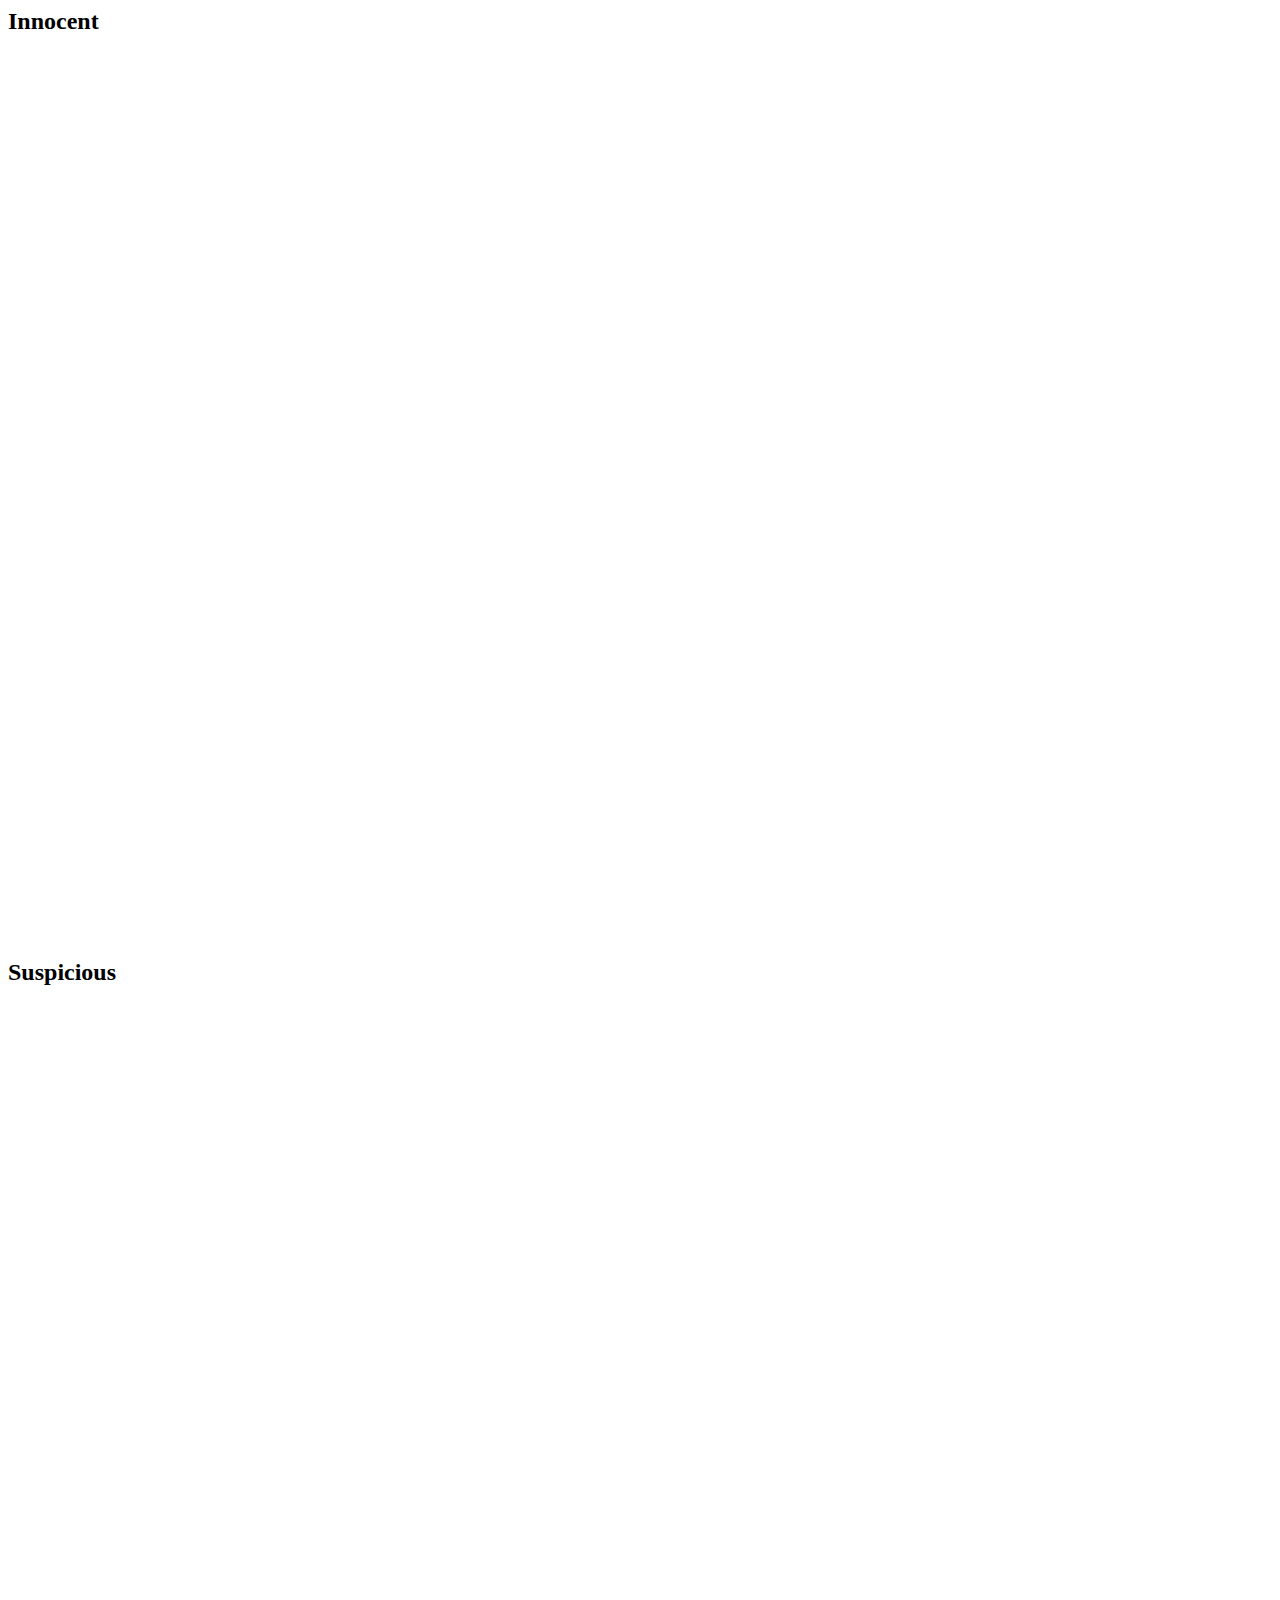
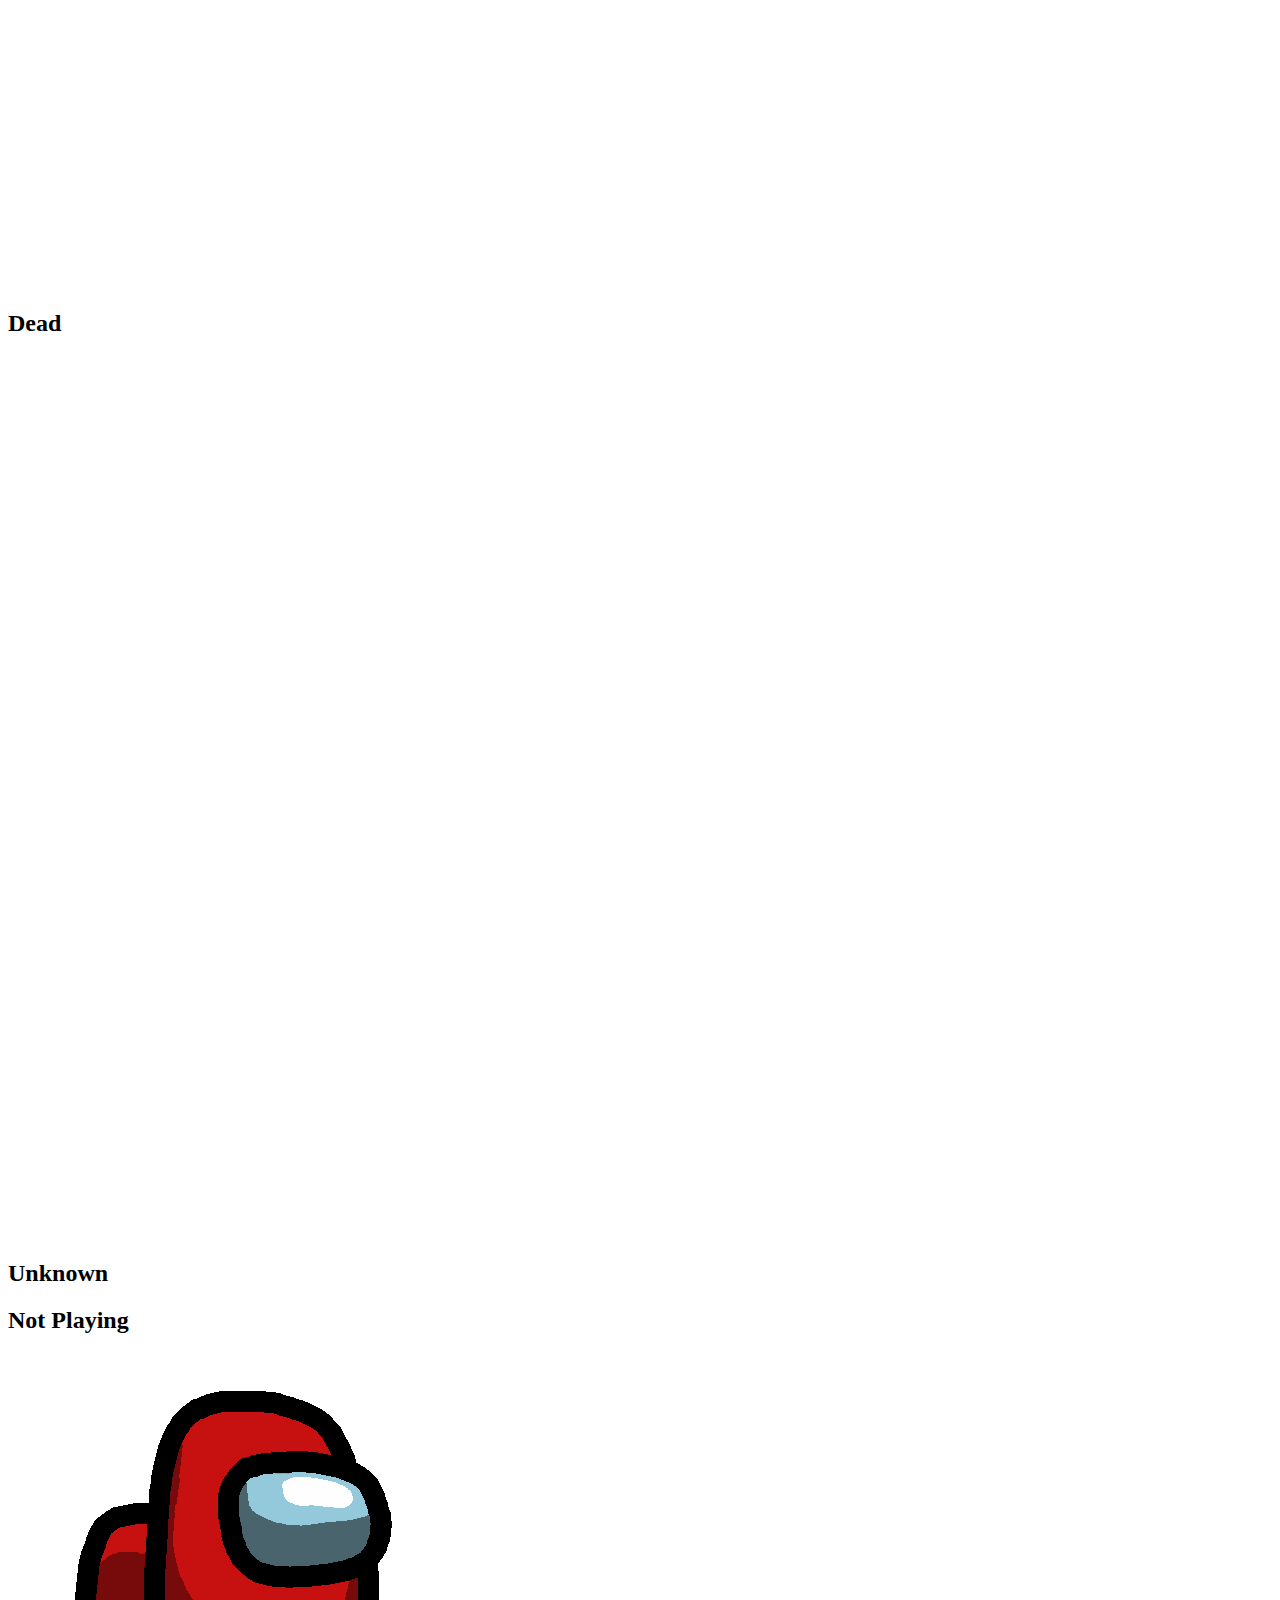
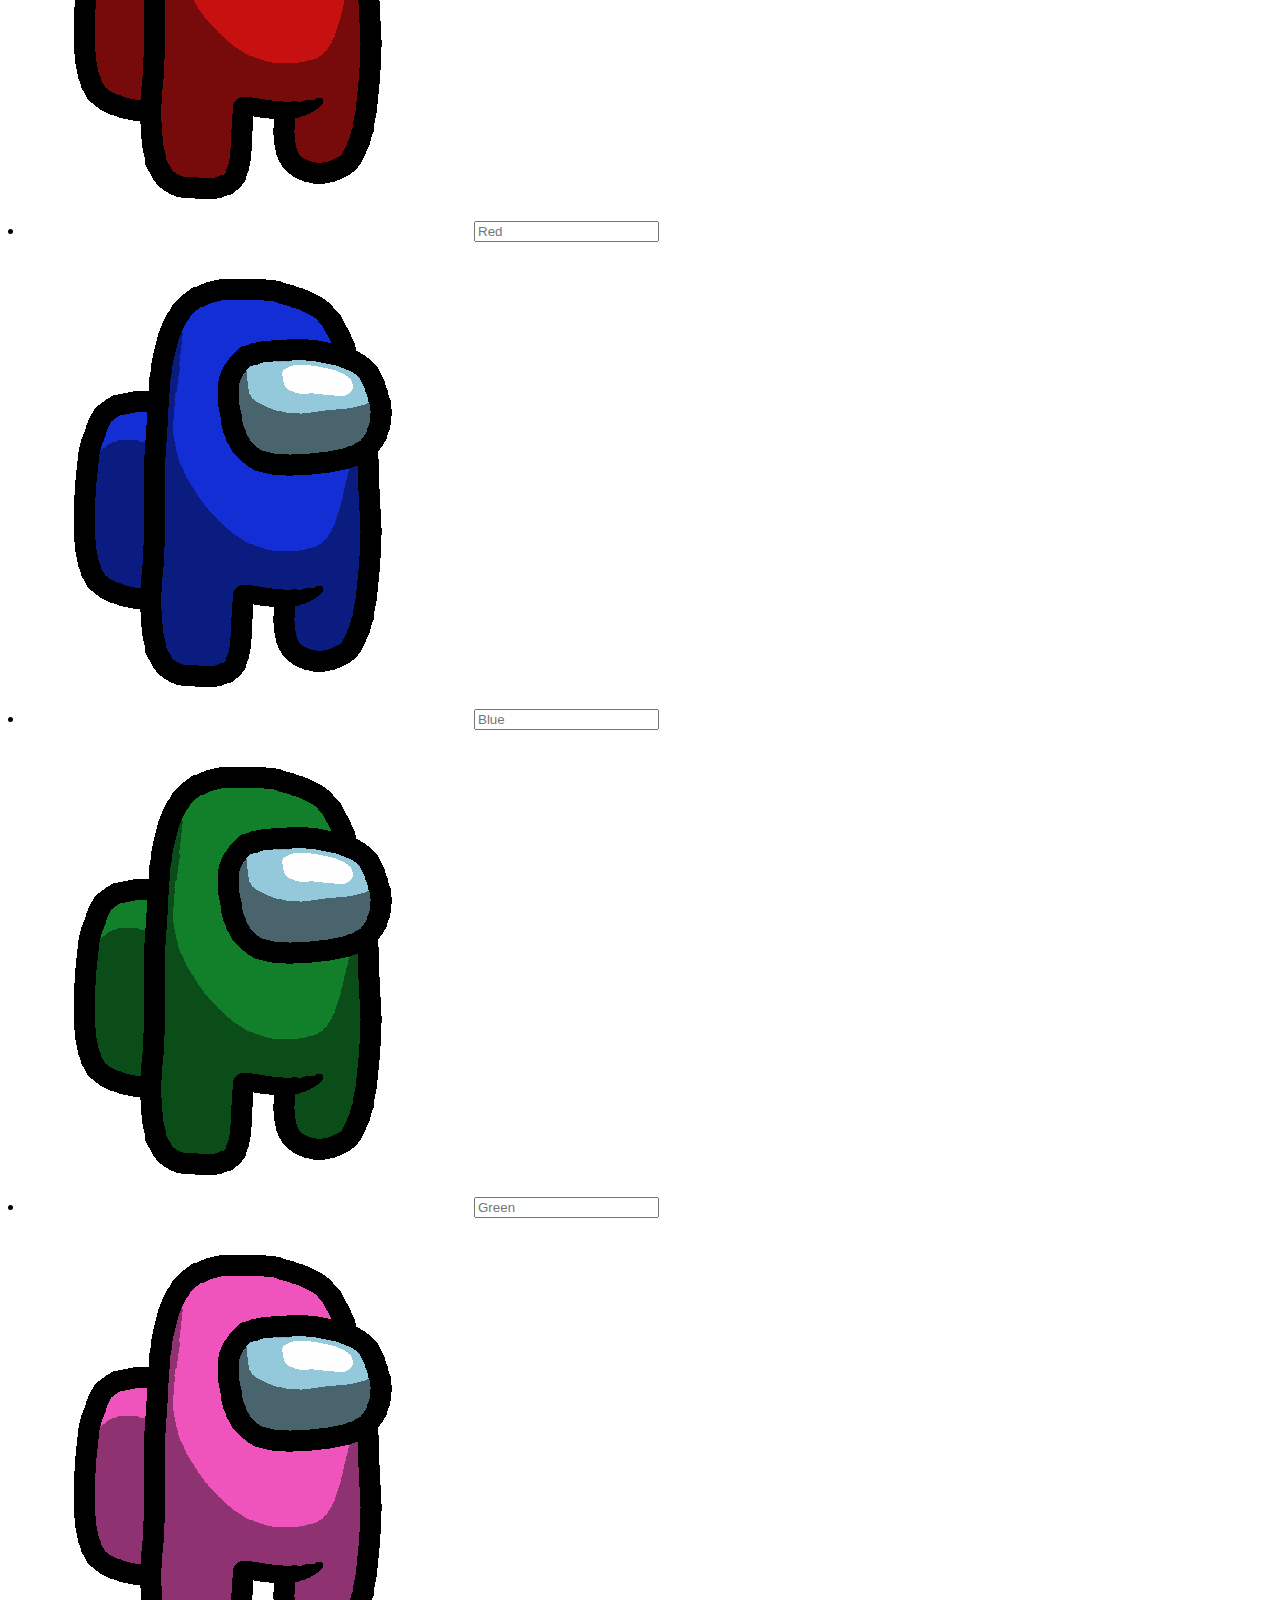
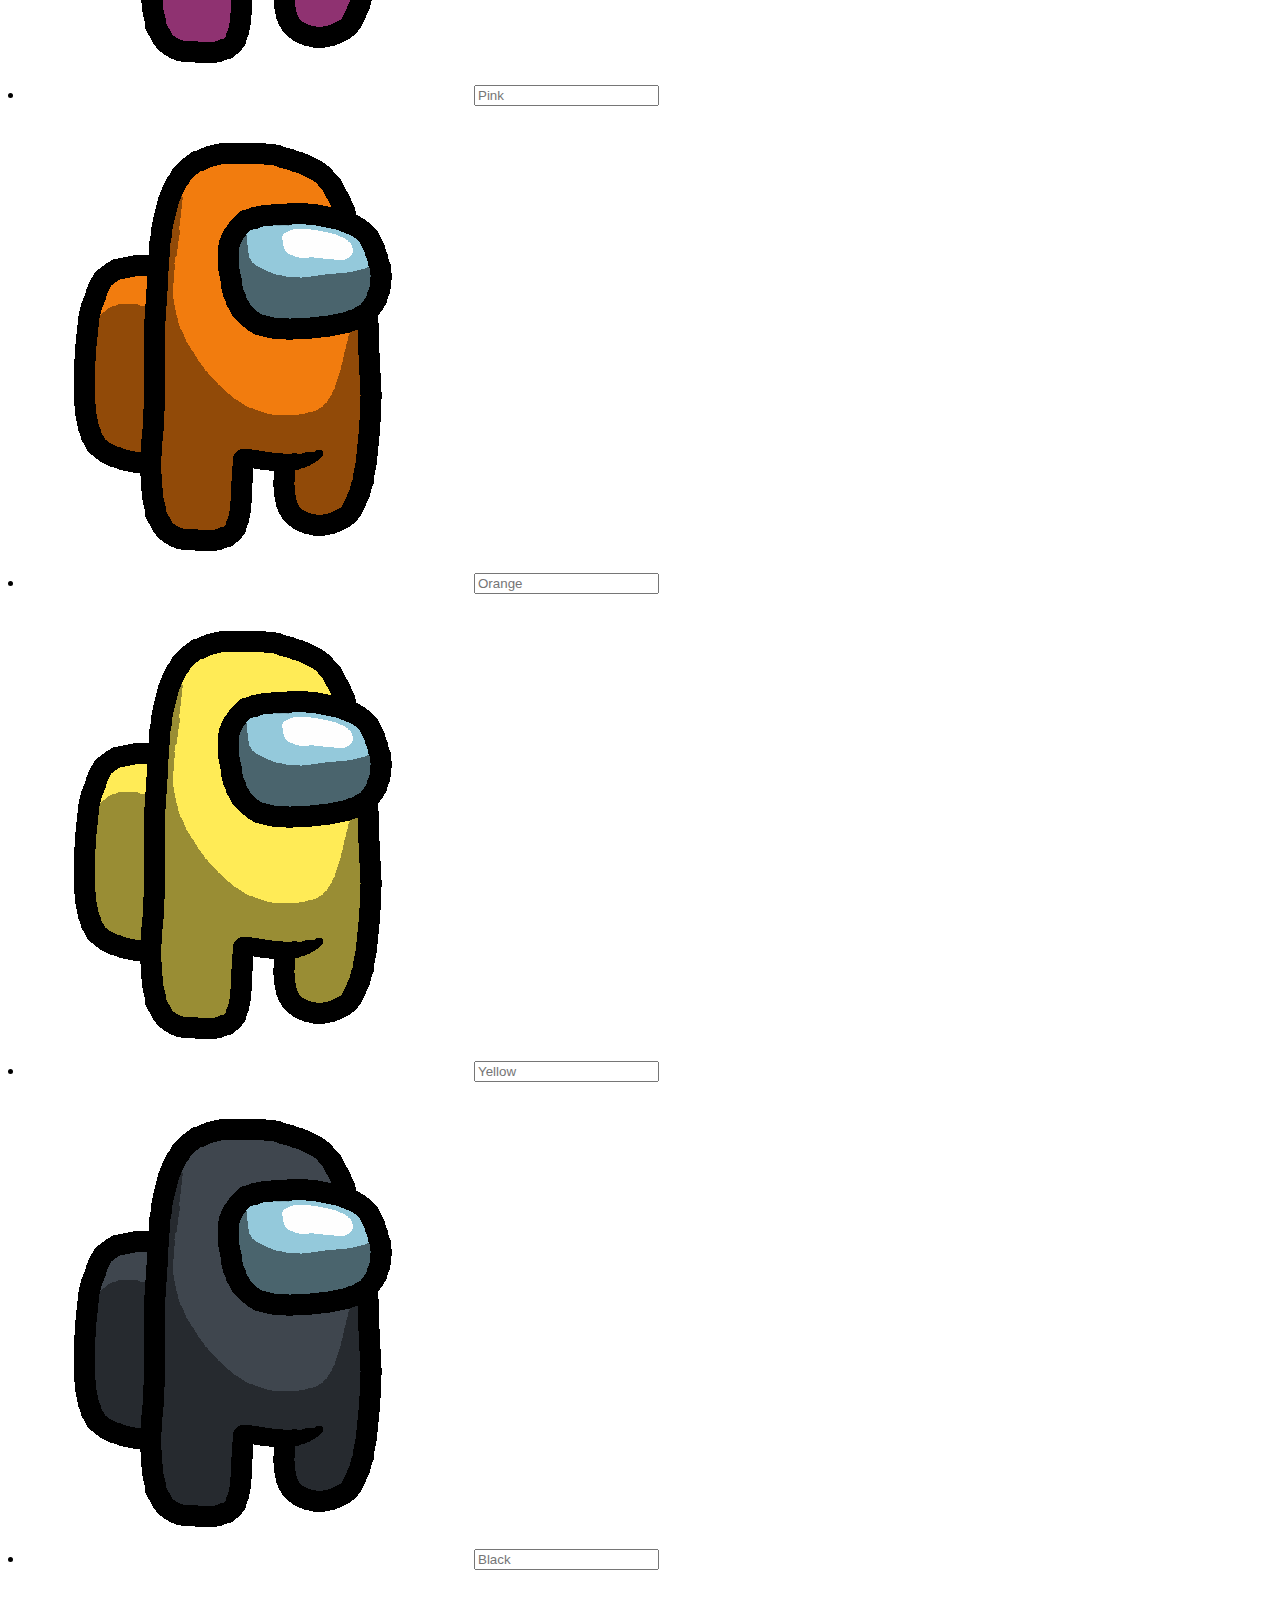
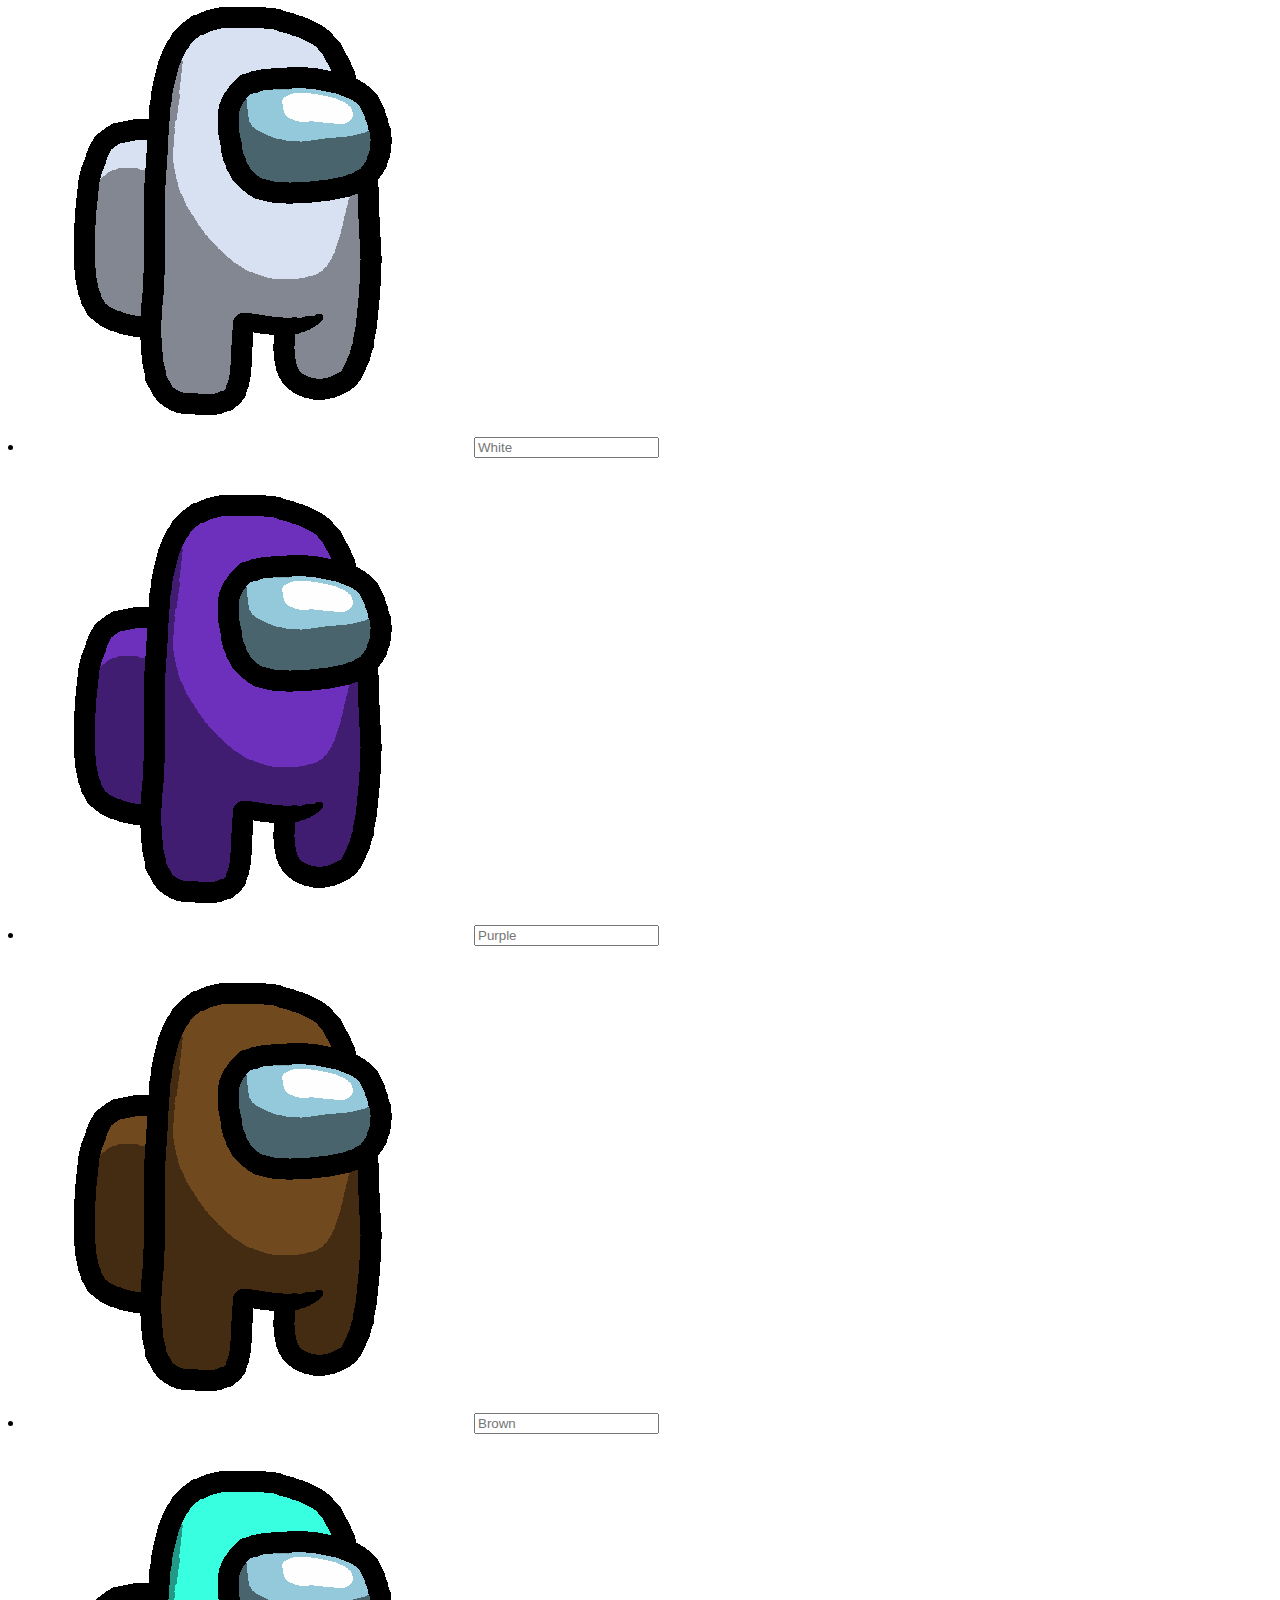
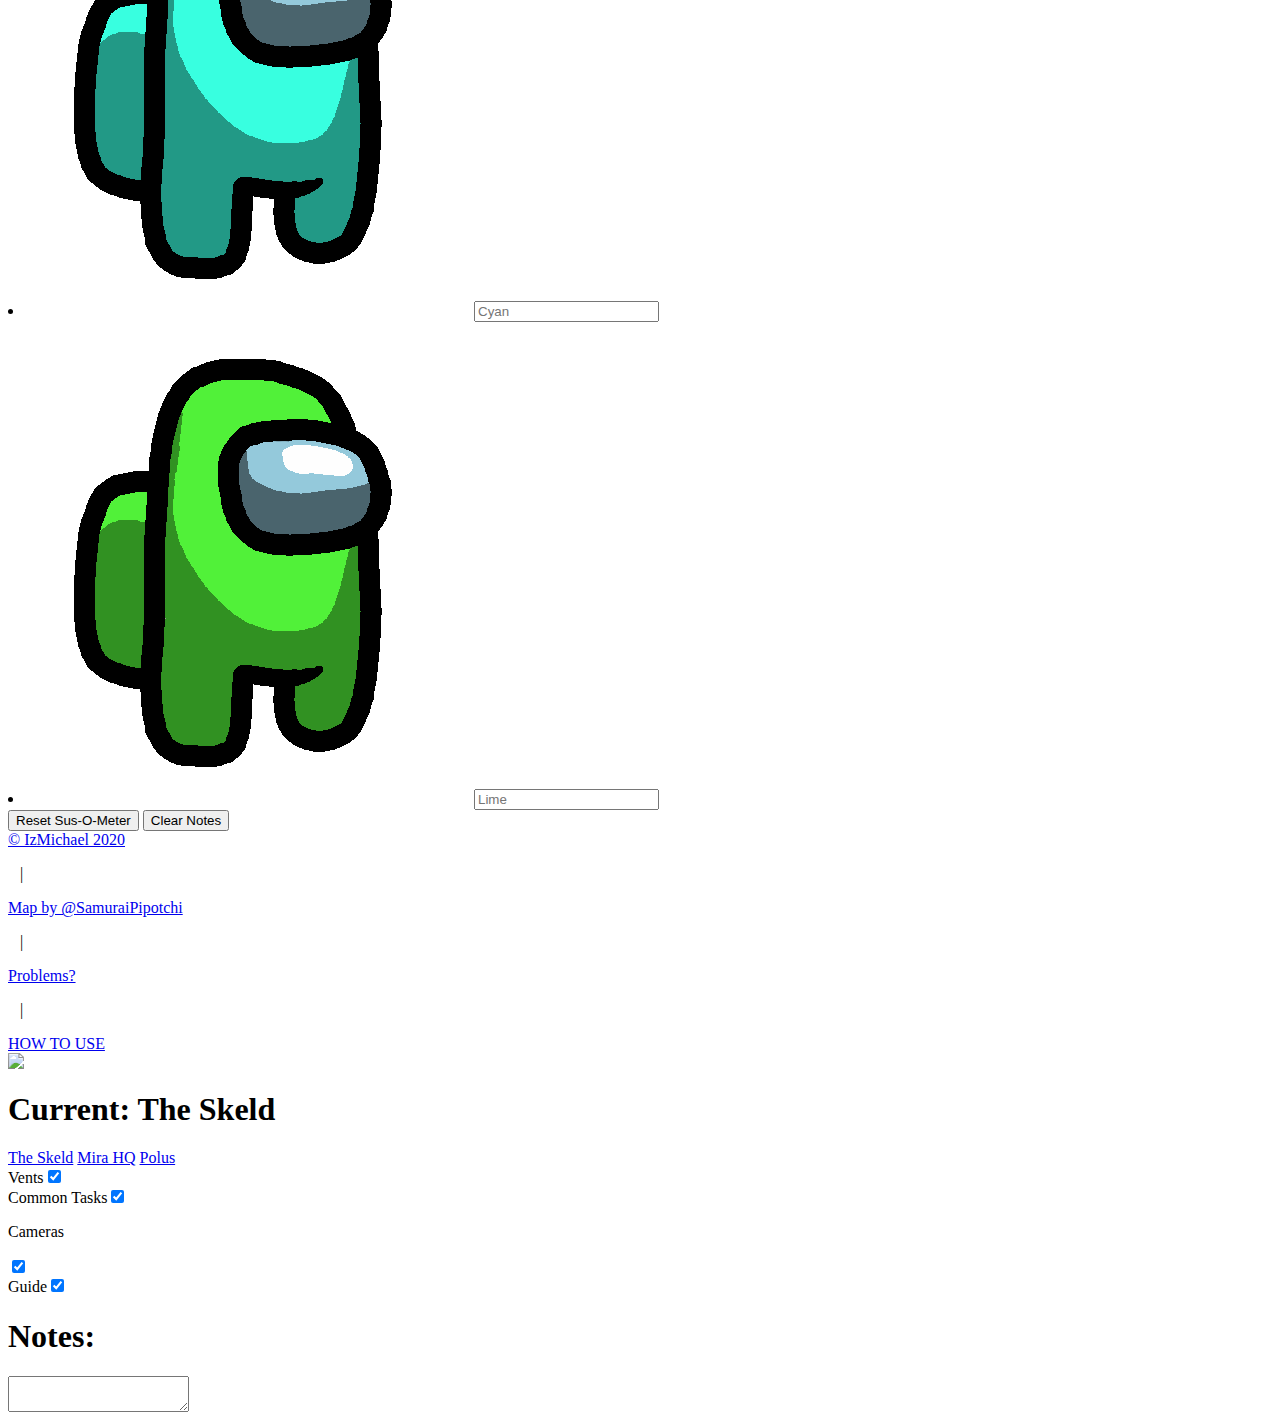
==== commit 78b69c25: "Fixes #6 #7 #8" ====
--- a/index.html
+++ b/index.html
@@ -10,101 +10,107 @@
     <noscript>
         <h1 class="text-4xl">Please enable Javascript to use this site.</h1>
     </noscript>
-    <div class="grid w-screen h-screen grid-cols-1 grid-rows-2 p-5 lg:grid-cols-2">
-        <div class="flex flex-col w-full h-full row-span-2 gap-5 p-5" id="susControl">
+    <div class="grid w-screen h-screen grid-cols-1 grid-rows-2 p-5 lg:grid-cols-2 overflow-hidden">
+        <div class="flex flex-col w-full h-full overflow-y-scroll row-span-2 gap-5 p-5" id="susControl">
             <div class="flex flex-row gap-5">
                 <div class="flex-1 p-2 border-2 border-gray-500 rounded-md">
                     <h2 class="mb-2 text-xl text-center mx-auto">Innocent</h2>
-                    <ul class="flex flex-col gap-y-3" id="foo"></ul>
+                    <ul class="grid grid-cols-1 gap-y-3 h-64 overflow-y-scroll" id="foo"></ul>
                 </div>
                 <div class="flex-1 p-2 border-2 border-gray-500 rounded-md">
                     <h2 class="mb-2 text-xl text-center mx-auto">Suspicious</h2>
-                    <ul class="flex flex-col gap-y-3" id="bar"></ul>
+                    <ul class="grid grid-cols-1 gap-y-3 h-64 overflow-y-scroll" id="bar"></ul>
                 </div>
                 <div class="flex-1 p-2 border-2 border-gray-500 rounded-md">
                     <h2 class="mb-2 text-xl text-center mx-auto">Dead</h2>
-                    <ul class="flex flex-col gap-y-3" id="erm"></ul>
+                    <ul class="grid grid-cols-1 gap-y-3 h-64 overflow-y-scroll" id="erm"></ul>
                 </div>
             </div>
             <div class="flex-1 p-2 border-2 border-gray-500 rounded-md">
                 <h2 class="mb-2 text-xl text-center mx-auto">Unknown</h2>
-                <ul class="grid grid-rows-4 grid-cols-3 gap-x-3" id="shm">
+                <div class="grid grid-cols-3 gap-3 py-3 overflow-y-scroll" id="shm"></div>
+            </div>
+            <div class="flex-1 p-2 border-2 border-gray-500 rounded-md">
+                <h2 class="mb-2 text-xl text-center mx-auto">Not Playing</h2>
+                <div class="grid grid-cols-3 h-20 overflow-y-scroll gap-3 py-3" id="shw">
                     <li
-                        class="flex flex-row select-none items-center justify-center h-16 overflow-hidden border border-gray-700 rounded-lg">
+                        class="flex flex-row select-none items-center justify-center h-12 overflow-hidden border border-gray-700 rounded-lg">
                         <img class="w-11 h-11" src="/assets/img/players/red.png">
                         <input class="w-24 p-2 bg-gray-700 rounded-lg" placeholder="Red" style="outline: none;">
                     </li>
                     <li
-                        class="flex flex-row select-none items-center justify-center h-16 overflow-hidden border border-gray-700 rounded-lg">
+                        class="flex flex-row select-none items-center justify-center h-12 overflow-hidden border border-gray-700 rounded-lg">
                         <img class="w-11 h-11" src="/assets/img/players/blue.png">
                         <input class="w-24 p-2 bg-gray-700 rounded-lg" placeholder="Blue" style="outline: none;">
                     </li>
                     <li
-                        class="flex flex-row select-none items-center justify-center h-16 overflow-hidden border border-gray-700 rounded-lg">
+                        class="flex flex-row select-none items-center justify-center h-12 overflow-hidden border border-gray-700 rounded-lg">
                         <img class="w-11 h-11" src="/assets/img/players/green.png">
                         <input class="w-24 p-2 bg-gray-700 rounded-lg" placeholder="Green" style="outline: none;">
                     </li>
                     <li
-                        class="flex flex-row select-none items-center justify-center h-16 overflow-hidden border border-gray-700 rounded-lg">
+                        class="flex flex-row select-none items-center justify-center h-12 overflow-hidden border border-gray-700 rounded-lg">
                         <img class="w-11 h-11" src="/assets/img/players/pink.png">
                         <input class="w-24 p-2 bg-gray-700 rounded-lg" placeholder="Pink" style="outline: none;">
                     </li>
                     <li
-                        class="flex flex-row select-none items-center justify-center h-16 overflow-hidden border border-gray-700 rounded-lg">
+                        class="flex flex-row select-none items-center justify-center h-12 overflow-hidden border border-gray-700 rounded-lg">
                         <img class="w-11 h-11" src="/assets/img/players/orange.png">
                         <input class="w-24 p-2 bg-gray-700 rounded-lg" placeholder="Orange" style="outline: none;">
                     </li>
                     <li
-                        class="flex flex-row select-none items-center justify-center h-16 overflow-hidden border border-gray-700 rounded-lg">
+                        class="flex flex-row select-none items-center justify-center h-12 overflow-hidden border border-gray-700 rounded-lg">
                         <img class="w-11 h-11" src="/assets/img/players/yellow.png">
                         <input class="w-24 p-2 bg-gray-700 rounded-lg" placeholder="Yellow" style="outline: none;">
                     </li>
                     <li
-                        class="flex flex-row select-none items-center justify-center h-16 overflow-hidden border border-gray-700 rounded-lg">
+                        class="flex flex-row select-none items-center justify-center h-12 overflow-hidden border border-gray-700 rounded-lg">
                         <img class="w-11 h-11" src="/assets/img/players/black.png">
                         <input class="w-24 p-2 bg-gray-700 rounded-lg" placeholder="Black" style="outline: none;">
                     </li>
                     <li
-                        class="flex flex-row select-none items-center justify-center h-16 overflow-hidden border border-gray-700 rounded-lg">
+                        class="flex flex-row select-none items-center justify-center h-12 overflow-hidden border border-gray-700 rounded-lg">
                         <img class="w-11 h-11" src="/assets/img/players/white.png">
                         <input class="w-24 p-2 bg-gray-700 rounded-lg" placeholder="White" style="outline: none;">
                     </li>
                     <li
-                        class="flex flex-row select-none items-center justify-center h-16 overflow-hidden border border-gray-700 rounded-lg">
+                        class="flex flex-row select-none items-center justify-center h-12 overflow-hidden border border-gray-700 rounded-lg">
                         <img class="w-11 h-11" src="/assets/img/players/purple.png">
                         <input class="w-24 p-2 bg-gray-700 rounded-lg" placeholder="Purple" style="outline: none;">
                     </li>
                     <li
-                        class="flex flex-row select-none items-center justify-center h-16 overflow-hidden border border-gray-700 rounded-lg">
+                        class="flex flex-row select-none items-center justify-center h-12 overflow-hidden border border-gray-700 rounded-lg">
                         <img class="w-11 h-11" src="/assets/img/players/brown.png">
                         <input class="w-24 p-2 bg-gray-700 rounded-lg" placeholder="Brown" style="outline: none;">
                     </li>
                     <li
-                        class="flex flex-row select-none items-center justify-center h-16 overflow-hidden border border-gray-700 rounded-lg">
+                        class="flex flex-row select-none items-center justify-center h-12 overflow-hidden border border-gray-700 rounded-lg">
                         <img class="w-11 h-11" src="/assets/img/players/cyan.png">
                         <input class="w-24 p-2 bg-gray-700 rounded-lg" placeholder="Cyan" style="outline: none;">
                     </li>
                     <li
-                        class="flex flex-row select-none items-center justify-center h-16 overflow-hidden border border-gray-700 rounded-lg">
+                        class="flex flex-row select-none items-center justify-center h-12 overflow-hidden border border-gray-700 rounded-lg">
                         <img class="w-11 h-11" src="/assets/img/players/lime.png">
                         <input class="w-24 p-2 bg-gray-700 rounded-lg" placeholder="Lime" style="outline: none;">
                     </li>
-                </ul>
+                </div>
             </div>
             <div
                 class="flex flex-row items-center justify-center h-16 col-span-2 p-2 border-2 border-gray-500 rounded-md">
-                <button class="bg-gray-700 px-5 py-2 rounded-lg focus:border-4 focus:border-gray-100" onclick="window.location.href = '/';" style="outline: none;">Reset Sus-O-Meter</button>
-                <button class="bg-gray-700 px-5 py-2 rounded-lg ml-5 focus:border-4 focus:border-gray-100" onclick="clearNotes()" style="outline: none;">Clear Notes</button>
+                <button class="bg-gray-700 px-5 py-2 rounded-lg focus:border-4 focus:border-gray-100"
+                    onclick="window.location.href = '/';" style="outline: none;">Reset Sus-O-Meter</button>
+                <button class="bg-gray-700 px-5 py-2 rounded-lg ml-5 focus:border-4 focus:border-gray-100"
+                    onclick="clearNotes()" style="outline: none;">Clear Notes</button>
             </div>
             <div
                 class="flex flex-row items-center justify-center h-16 col-span-2 p-2 border-2 border-gray-500 rounded-md">
-                <a class="text-lg" href="https://izmichael.xyz">&copy; IzMichael 2020</a>
+                <a class="text-sm" href="https://izmichael.xyz">&copy; IzMichael 2020</a>
                 <p class="select-none">&nbsp;&nbsp;&nbsp;|&nbsp;&nbsp;&nbsp;</p>
-                <a class="text-lg" href="https://twitter.com/SamuraiPipotchi">Map by @SamuraiPipotchi</a>
+                <a class="text-sm" href="https://twitter.com/SamuraiPipotchi">Map by @SamuraiPipotchi</a>
                 <p class="select-none">&nbsp;&nbsp;&nbsp;|&nbsp;&nbsp;&nbsp;</p>
-                <a class="text-lg" href="https://github.com/IzMichael/Sus-Tracker/issues/new">Problems?</a>
+                <a class="text-sm" href="https://github.com/IzMichael/Among-Us-Tracker/issues/new">Problems?</a>
                 <p class="select-none">&nbsp;&nbsp;&nbsp;|&nbsp;&nbsp;&nbsp;</p>
-                <a class="text-lg" href="/help">HOW TO USE</a>
+                <a class="text-sm" href="/help">HOW TO USE</a>
             </div>
         </div>
         <div class="flex flex-col justify-center w-full h-full p-5" id="mapDisplay">
--- a/assets/styles.css
+++ b/assets/styles.css
@@ -64,4 +64,40 @@
 
 .mapImg15 {
     grid-area: 1 / 1 / 2 / 2;
+}
+
+ul {
+    list-style: none;
+    padding: 0;
+    width: 100%;
+    height: 100%;
+}
+
+li {}
+
+.sortable-ghost {
+    opacity: .6;
+}
+
+/* width */
+::-webkit-scrollbar {
+    width: 2px;
+    border-radius: 2rem;
+}
+
+/* Track */
+::-webkit-scrollbar-track {
+    display: none;
+    border-radius: 0.5rem;
+}
+
+/* Handle */
+::-webkit-scrollbar-thumb {
+    background: #888;
+    border-radius: 2rem;
+}
+
+/* Handle on hover */
+::-webkit-scrollbar-thumb:hover {
+    background: #555;
 }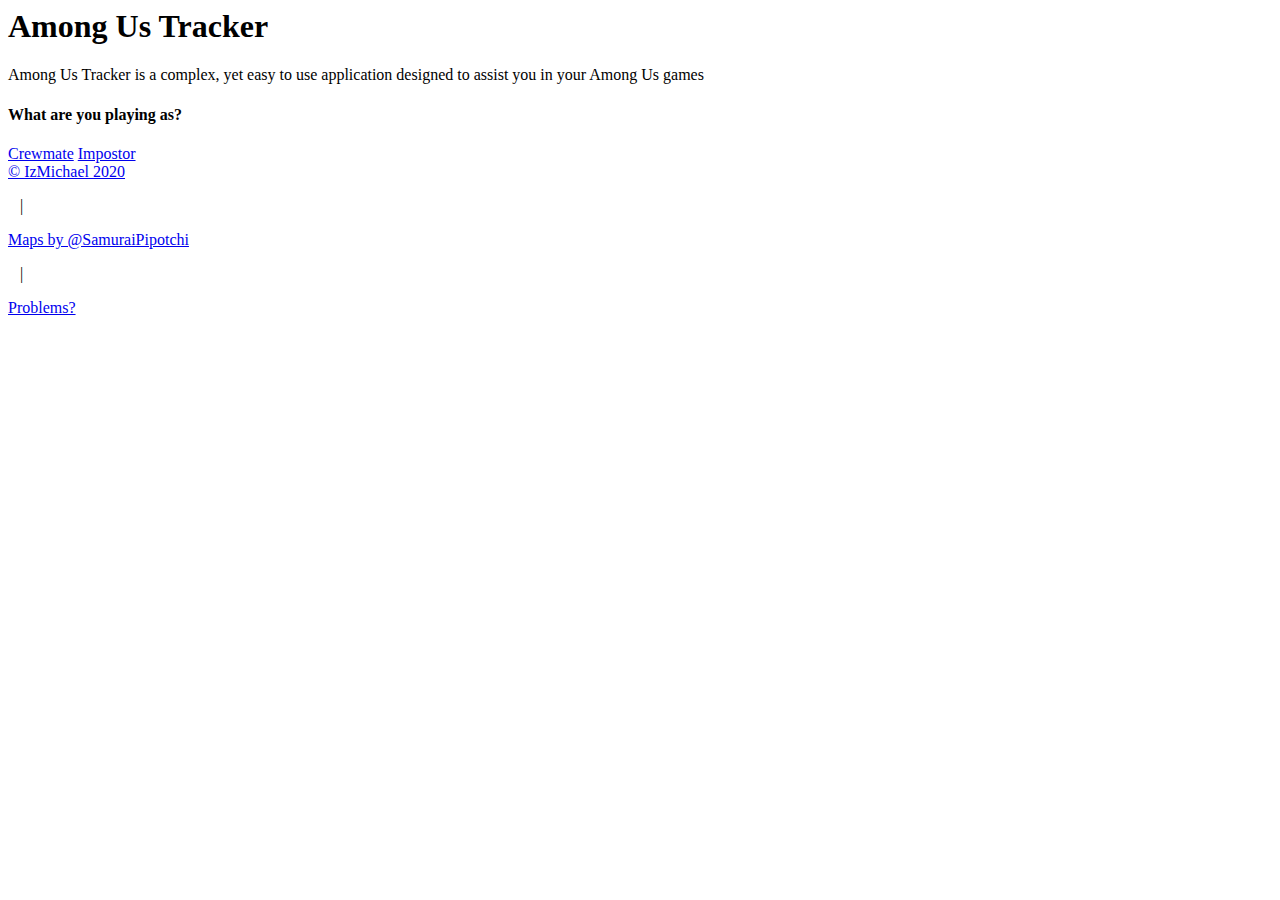
==== commit b7c0cc9f: "Add main menu and add Impostor panel" ====
--- a/index.html
+++ b/index.html
@@ -3,163 +3,30 @@
     <link rel="stylesheet" href="https://resources.izmichael.xyz/assets/tailwind2.css">
     <script src="https://ajax.googleapis.com/ajax/libs/jquery/2.1.3/jquery.min.js"></script>
     <link rel="stylesheet" href="/assets/styles.css">
-    <script src="https://cdn.jsdelivr.net/npm/sortablejs@latest/Sortable.min.js"></script>
+    <script src="/assets/js/home.js"></script>
 </head>
 
-<body class="text-white bg-gray-900" onload="mapSelect('skeld')">
+<body class="text-white bg-gray-900">
     <noscript>
         <h1 class="text-4xl">Please enable Javascript to use this site.</h1>
     </noscript>
-    <div class="grid w-screen h-screen grid-cols-1 grid-rows-2 p-5 lg:grid-cols-2 overflow-hidden">
-        <div class="flex flex-col w-full h-full overflow-y-scroll row-span-2 gap-5 p-5" id="susControl">
-            <div class="flex flex-row gap-5">
-                <div class="flex-1 p-2 border-2 border-gray-500 rounded-md">
-                    <h2 class="mb-2 text-xl text-center mx-auto">Innocent</h2>
-                    <ul class="grid grid-cols-1 gap-y-3 h-64 overflow-y-scroll" id="foo"></ul>
-                </div>
-                <div class="flex-1 p-2 border-2 border-gray-500 rounded-md">
-                    <h2 class="mb-2 text-xl text-center mx-auto">Suspicious</h2>
-                    <ul class="grid grid-cols-1 gap-y-3 h-64 overflow-y-scroll" id="bar"></ul>
-                </div>
-                <div class="flex-1 p-2 border-2 border-gray-500 rounded-md">
-                    <h2 class="mb-2 text-xl text-center mx-auto">Dead</h2>
-                    <ul class="grid grid-cols-1 gap-y-3 h-64 overflow-y-scroll" id="erm"></ul>
-                </div>
-            </div>
-            <div class="flex-1 p-2 border-2 border-gray-500 rounded-md">
-                <h2 class="mb-2 text-xl text-center mx-auto">Unknown</h2>
-                <div class="grid grid-cols-3 gap-3 py-3 overflow-y-scroll" id="shm"></div>
-            </div>
-            <div class="flex-1 p-2 border-2 border-gray-500 rounded-md">
-                <h2 class="mb-2 text-xl text-center mx-auto">Not Playing</h2>
-                <div class="grid grid-cols-3 h-20 overflow-y-scroll gap-3 py-3" id="shw">
-                    <li
-                        class="flex flex-row select-none items-center justify-center h-12 overflow-hidden border border-gray-700 rounded-lg">
-                        <img class="w-11 h-11" src="/assets/img/players/red.png">
-                        <input class="w-24 p-2 bg-gray-700 rounded-lg" placeholder="Red" style="outline: none;">
-                    </li>
-                    <li
-                        class="flex flex-row select-none items-center justify-center h-12 overflow-hidden border border-gray-700 rounded-lg">
-                        <img class="w-11 h-11" src="/assets/img/players/blue.png">
-                        <input class="w-24 p-2 bg-gray-700 rounded-lg" placeholder="Blue" style="outline: none;">
-                    </li>
-                    <li
-                        class="flex flex-row select-none items-center justify-center h-12 overflow-hidden border border-gray-700 rounded-lg">
-                        <img class="w-11 h-11" src="/assets/img/players/green.png">
-                        <input class="w-24 p-2 bg-gray-700 rounded-lg" placeholder="Green" style="outline: none;">
-                    </li>
-                    <li
-                        class="flex flex-row select-none items-center justify-center h-12 overflow-hidden border border-gray-700 rounded-lg">
-                        <img class="w-11 h-11" src="/assets/img/players/pink.png">
-                        <input class="w-24 p-2 bg-gray-700 rounded-lg" placeholder="Pink" style="outline: none;">
-                    </li>
-                    <li
-                        class="flex flex-row select-none items-center justify-center h-12 overflow-hidden border border-gray-700 rounded-lg">
-                        <img class="w-11 h-11" src="/assets/img/players/orange.png">
-                        <input class="w-24 p-2 bg-gray-700 rounded-lg" placeholder="Orange" style="outline: none;">
-                    </li>
-                    <li
-                        class="flex flex-row select-none items-center justify-center h-12 overflow-hidden border border-gray-700 rounded-lg">
-                        <img class="w-11 h-11" src="/assets/img/players/yellow.png">
-                        <input class="w-24 p-2 bg-gray-700 rounded-lg" placeholder="Yellow" style="outline: none;">
-                    </li>
-                    <li
-                        class="flex flex-row select-none items-center justify-center h-12 overflow-hidden border border-gray-700 rounded-lg">
-                        <img class="w-11 h-11" src="/assets/img/players/black.png">
-                        <input class="w-24 p-2 bg-gray-700 rounded-lg" placeholder="Black" style="outline: none;">
-                    </li>
-                    <li
-                        class="flex flex-row select-none items-center justify-center h-12 overflow-hidden border border-gray-700 rounded-lg">
-                        <img class="w-11 h-11" src="/assets/img/players/white.png">
-                        <input class="w-24 p-2 bg-gray-700 rounded-lg" placeholder="White" style="outline: none;">
-                    </li>
-                    <li
-                        class="flex flex-row select-none items-center justify-center h-12 overflow-hidden border border-gray-700 rounded-lg">
-                        <img class="w-11 h-11" src="/assets/img/players/purple.png">
-                        <input class="w-24 p-2 bg-gray-700 rounded-lg" placeholder="Purple" style="outline: none;">
-                    </li>
-                    <li
-                        class="flex flex-row select-none items-center justify-center h-12 overflow-hidden border border-gray-700 rounded-lg">
-                        <img class="w-11 h-11" src="/assets/img/players/brown.png">
-                        <input class="w-24 p-2 bg-gray-700 rounded-lg" placeholder="Brown" style="outline: none;">
-                    </li>
-                    <li
-                        class="flex flex-row select-none items-center justify-center h-12 overflow-hidden border border-gray-700 rounded-lg">
-                        <img class="w-11 h-11" src="/assets/img/players/cyan.png">
-                        <input class="w-24 p-2 bg-gray-700 rounded-lg" placeholder="Cyan" style="outline: none;">
-                    </li>
-                    <li
-                        class="flex flex-row select-none items-center justify-center h-12 overflow-hidden border border-gray-700 rounded-lg">
-                        <img class="w-11 h-11" src="/assets/img/players/lime.png">
-                        <input class="w-24 p-2 bg-gray-700 rounded-lg" placeholder="Lime" style="outline: none;">
-                    </li>
-                </div>
-            </div>
-            <div
-                class="flex flex-row items-center justify-center h-16 col-span-2 p-2 border-2 border-gray-500 rounded-md">
-                <button class="bg-gray-700 px-5 py-2 rounded-lg focus:border-4 focus:border-gray-100"
-                    onclick="window.location.href = '/';" style="outline: none;">Reset Sus-O-Meter</button>
-                <button class="bg-gray-700 px-5 py-2 rounded-lg ml-5 focus:border-4 focus:border-gray-100"
-                    onclick="clearNotes()" style="outline: none;">Clear Notes</button>
-            </div>
-            <div
-                class="flex flex-row items-center justify-center h-16 col-span-2 p-2 border-2 border-gray-500 rounded-md">
-                <a class="text-sm" href="https://izmichael.xyz">&copy; IzMichael 2020</a>
-                <p class="select-none">&nbsp;&nbsp;&nbsp;|&nbsp;&nbsp;&nbsp;</p>
-                <a class="text-sm" href="https://twitter.com/SamuraiPipotchi">Map by @SamuraiPipotchi</a>
-                <p class="select-none">&nbsp;&nbsp;&nbsp;|&nbsp;&nbsp;&nbsp;</p>
-                <a class="text-sm" href="https://github.com/IzMichael/Among-Us-Tracker/issues/new">Problems?</a>
-                <p class="select-none">&nbsp;&nbsp;&nbsp;|&nbsp;&nbsp;&nbsp;</p>
-                <a class="text-sm" href="/help">HOW TO USE</a>
-            </div>
+    <div class="flex flex-col w-screen h-screen justify-center items-center px-64 overflow-hidden">
+        <div class="grid grid-cols-1 lg:grid-cols-2 p-5 border-2 border-gray-500 rounded-md gap-4 w-full">
+            <h1 class="text-3xl px-20 text-center font-bold col-span-2">Among Us Tracker</h1>
+            <p class="text-xl col-span-2">Among Us Tracker is a complex, yet easy to use application designed to assist
+                you in your Among Us games</p>
+            <h4 class="text-2xl font-bold col-span-2 text-center">What are you playing as?</h4>
+            <a href="/crewmate/" id="toCrew" class="text-xl px-10 py-2 text-center hover:text-blue-400">Crewmate</a>
+            <a href="/impostor/" id="toImp" class="text-xl px-10 py-2 text-center hover:text-red-400">Impostor</a>
         </div>
-        <div class="flex flex-col justify-center w-full h-full p-5" id="mapDisplay">
-            <div class="parent">
-                <!-- Skeld Images -->
-                <div class="w-full h-full mapImg1 skeld"><img src="/assets/img/maps/skeld/blank.png"></div>
-                <div class="w-full h-full mapImg2 skeld skeld-vent"><img src="/assets/img/maps/skeld/vents.png"></div>
-                <div class="w-full h-full mapImg3 skeld skeld-label"><img src="/assets/img/maps/skeld/label.png"></div>
-                <div class="w-full h-full mapImg4 skeld skeld-common"><img src="/assets/img/maps/skeld/common.png">
-                </div>
-                <div class="w-full h-full mapImg5 skeld skeld-cams"><img src="/assets/img/maps/skeld/cams.png"></div>
-                <!-- Mira Images -->
-                <div class="w-full h-full mapImg1 mira"><img src="/assets/img/maps/mira/blank.png"></div>
-                <div class="w-full h-full mapImg2 mira mira-vent"><img src="/assets/img/maps/mira/vents.png"></div>
-                <div class="w-full h-full mapImg3 mira mira-label"><img src="/assets/img/maps/mira/label.png"></div>
-                <div class="w-full h-full mapImg4 mira mira-common"><img src="/assets/img/maps/mira/common.png"></div>
-                <div class="w-full h-full mapImg5 mira mira-cams"><img src="/assets/img/maps/mira/cams.png"></div>
-                <!-- Polus Images -->
-                <div class="w-full h-full mapImg1 polus"><img src="/assets/img/maps/polus/blank.png"></div>
-                <div class="w-full h-full mapImg2 polus polus-vent"><img src="/assets/img/maps/polus/vents.png"></div>
-                <div class="w-full h-full mapImg3 polus polus-label"><img src="/assets/img/maps/polus/label.png"></div>
-                <div class="w-full h-full mapImg4 polus polus-common"><img src="/assets/img/maps/polus/common.png">
-                </div>
-                <div class="w-full h-full mapImg5 polus polus-cams"><img src="/assets/img/maps/polus/cams.png"></div>
-            </div>
-        </div>
-        <div class="flex flex-col w-full h-full p-5" id="mapControl">
-            <div class="flex flex-row w-full mb-4 border-b-2 border-gray-500">
-                <div class="flex flex-col flex-1">
-                    <h1 class="text-xl font-bold" id="mapLabel">Current: The Skeld</h1>
-                    <a href="/" class="p-2 hover:bg-gray-600" onclick="mapSelect('skeld');return false">The Skeld</a>
-                    <a href="/" class="p-2 hover:bg-gray-600" onclick="mapSelect('mira');return false">Mira HQ</a>
-                    <a href="/" class="p-2 hover:bg-gray-600" onclick="mapSelect('polus');return false">Polus</a>
-                </div>
-                <div class="flex flex-col flex-1">
-                    <div class="flex flex-row items-center justify-end gap-2 p-2">Vents<input type="checkbox"
-                            id="ventBox" checked></div>
-                    <div class="flex flex-row items-center justify-end gap-2 p-2">Common Tasks<input type="checkbox"
-                            id="commonBox" checked></div>
-                    <div class="flex flex-row items-center justify-end gap-2 p-2">
-                        <p id="camsLabel">Cameras</p><input type="checkbox" id="camsBox" checked>
-                    </div>
-                    <div class="flex flex-row items-center justify-end gap-2 p-2">Guide<input type="checkbox"
-                            id="labelBox" checked></div>
-                </div>
-            </div>
-            <h1 class="text-lg">Notes:</h1>
-            <textarea class="flex-1 p-2 mt-1 bg-gray-700 resize-none" style="outline: none;" id="notes"></textarea>
+        <div class="flex flex-row items-center justify-center col-span-2 p-5 border-2 border-gray-500 rounded-md w-full mt-4 text-xl"
+        class="text-sm"
+        class="text-sm">
+            <a href="https://izmichael.xyz">&copy; IzMichael 2020</a>
+            <p class="select-none">&nbsp;&nbsp;&nbsp;|&nbsp;&nbsp;&nbsp;</p>
+            <a href="https://twitter.com/SamuraiPipotchi">Maps by @SamuraiPipotchi</a>
+            <p class="select-none">&nbsp;&nbsp;&nbsp;|&nbsp;&nbsp;&nbsp;</p>
+            <a href="https://github.com/IzMichael/Among-Us-Tracker/issues/new">Problems?</a>
         </div>
     </div>
-    <script src="/assets/js/main.js"></script>
 </body>